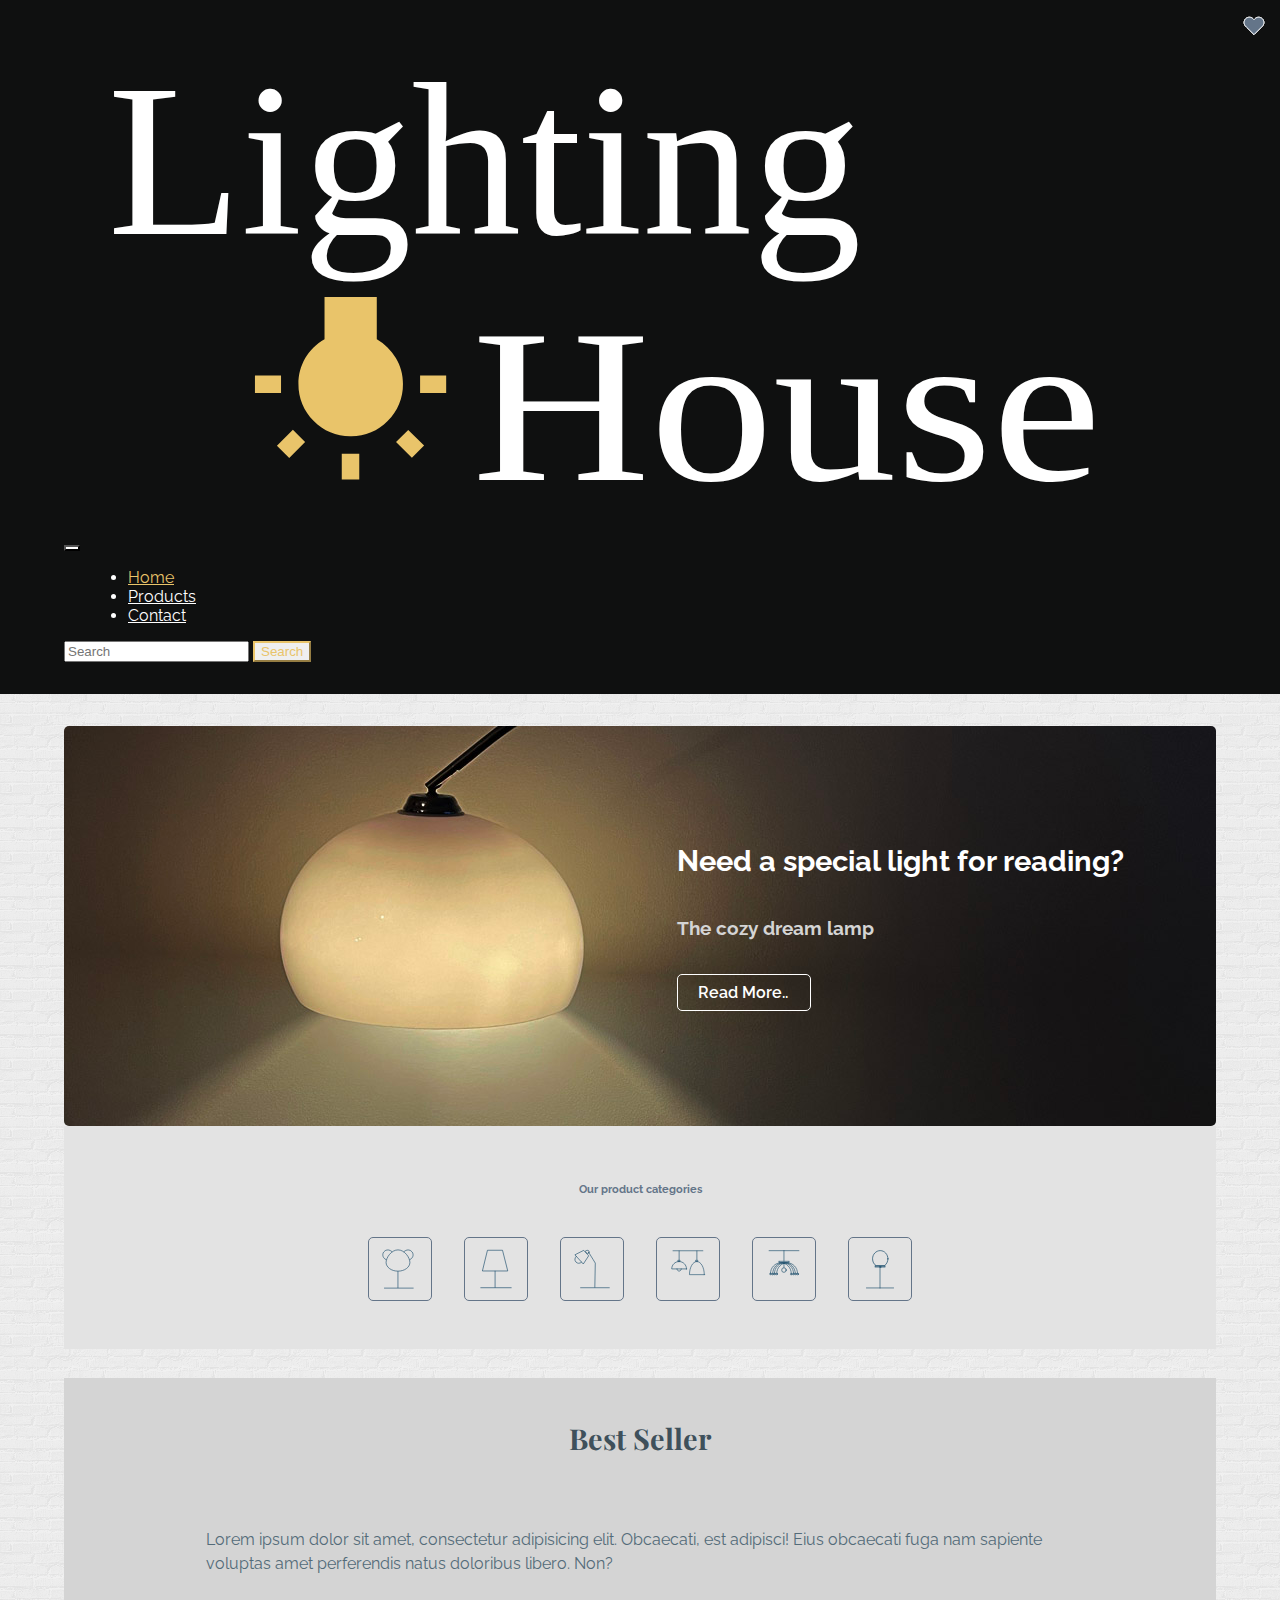
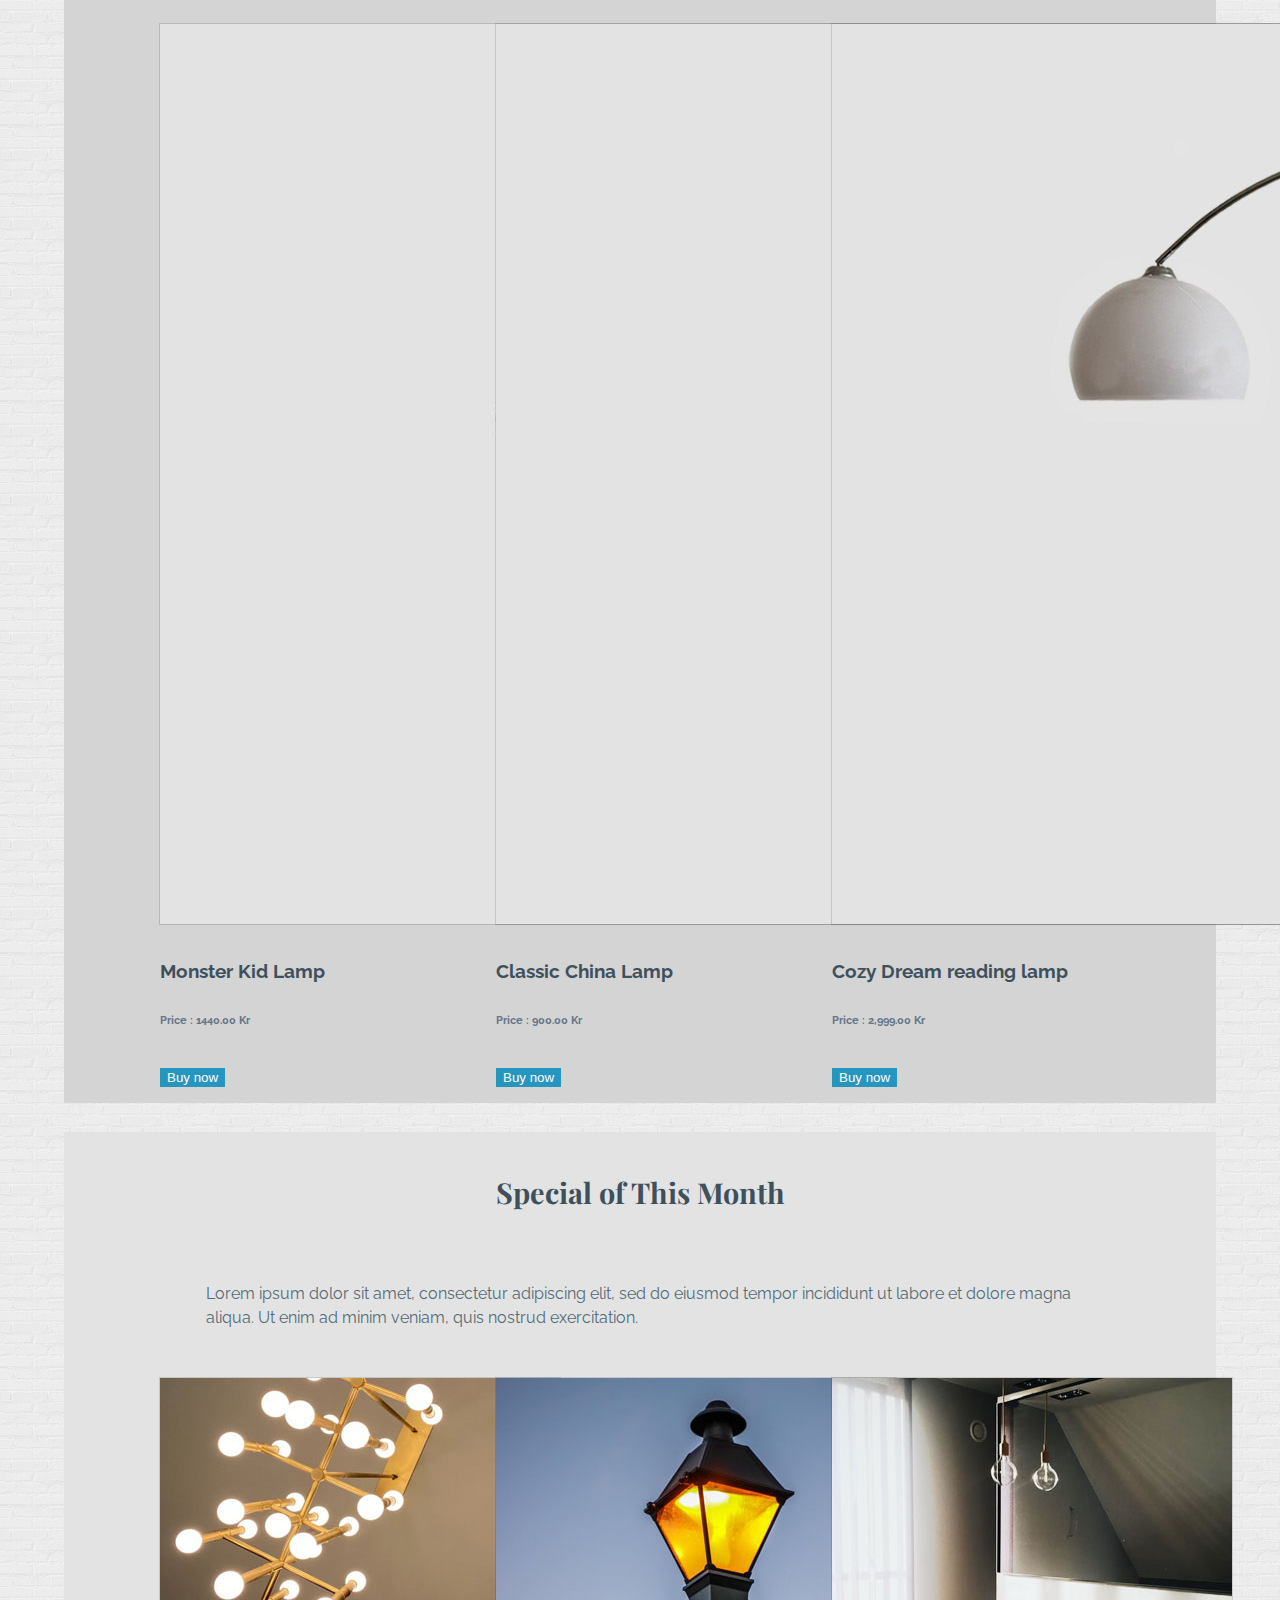
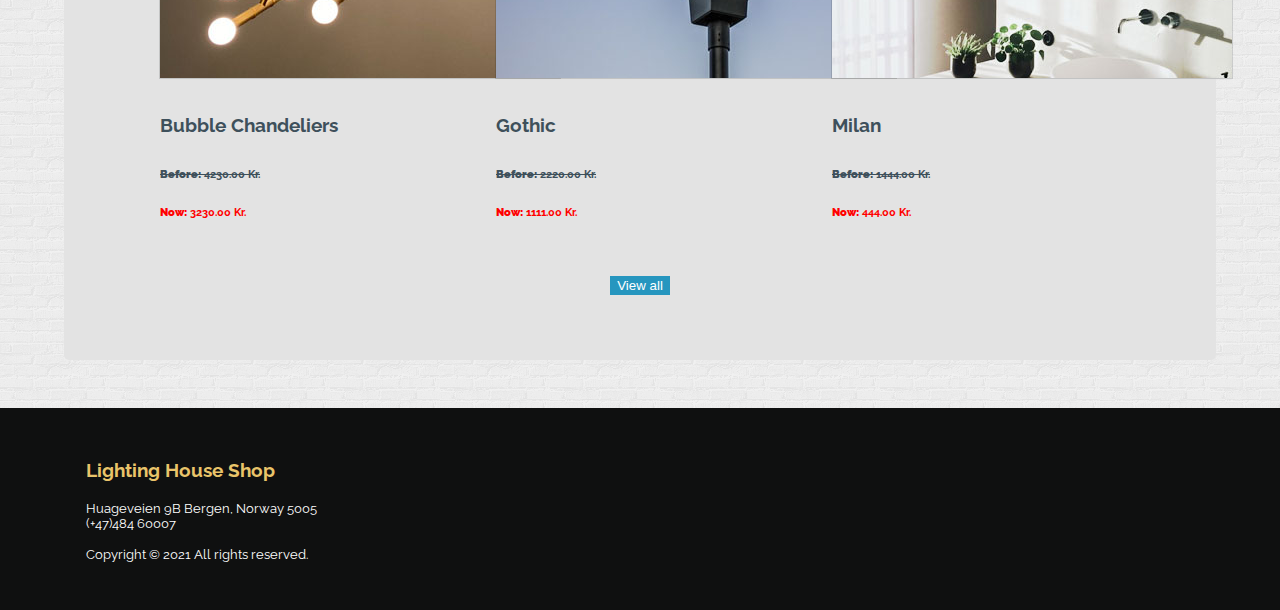
==== products.html @ d00c6be9 "update  product page" ====
<!DOCTYPE html>
<html lang="en">
	<head>
		<meta charset="UTF-8" />
		<meta http-equiv="X-UA-Compatible" content="IE=edge" />
		<meta name="description" content="Lamps lighting and chandelier" />
		<meta
			name="keywords"
			content="kids lamp, reading lamp, table lamp, bathroom light and Chandelier"
		/>
		<meta name="author" content="Nunsinee Viken" />

		<meta name="viewport" content="width=device-width, initial-scale=1.0" />
		<title>
			Our products|Table lamp, Kids lamp, Ceiling lamp, lighting and
			chandelier .
		</title>
		<link
			href="https://cdn.jsdelivr.net/npm/bootstrap@5.1.3/dist/css/bootstrap.min.css"
			rel="stylesheet"
			integrity="sha384-1BmE4kWBq78iYhFldvKuhfTAU6auU8tT94WrHftjDbrCEXSU1oBoqyl2QvZ6jIW3"
			crossorigin="anonymous"
		/>
		<link
			rel="stylesheet"
			href="https://pro.fontawesome.com/releases/v5.15.4/css/all.css"
			integrity="sha384-rqn26AG5Pj86AF4SO72RK5fyefcQ/x32DNQfChxWvbXIyXFePlEktwD18fEz+kQU"
			crossorigin="anonymous"
		/>

		<link rel="stylesheet" href="css/style.css" />
		<link rel="stylesheet" href="css/products.css" />
		<link
			rel="icon"
			type="image/svg"
			sizes="16x16"
			href="/images/icons/favicon.svg"
		/>
	</head>
	<body>
		<div class="wrapper">
			<header>
				<nav class="navbar navbar-expand-lg navbar-light bg-light">
					<div class="container-fluid">
						<a class="navbar-brand" href="#"
							><img
								src="images/logo.svg"
								alt="lighting house logo"
						/></a>
						<button
							class="navbar-toggler"
							type="button"
							data-bs-toggle="collapse"
							data-bs-target="#navbarSupportedContent"
							aria-controls="navbarSupportedContent"
						>
							<span class="navbar-toggler-icon"></span>
						</button>
						<div
							class="collapse navbar-collapse"
							id="navbarSupportedContent"
						>
							<ul class="navbar-nav me-auto mb-2 mb-lg-0">
								<li class="nav-item">
									<a
										class="nav-link active"
										aria-current="page"
										href="index.html"
										>Home</a
									>
								</li>
								<li class="nav-item">
									<a class="nav-link" href="products.html"
										>Products</a
									>
								</li>
								<li class="nav-item">
									<a class="nav-link" href="#">Contact</a>
								</li>
							</ul>

							<form class="d-flex">
								<input
									class="form-control me-2"
									type="search"
									placeholder="Search"
									aria-label="Search"
								/>
								<button
									class="btn btn-outline-success"
									type="submit"
								>
									Search
								</button>
							</form>
						</div>
					</div>
				</nav>
			</header>

			<main>
				<div class="container">
					<section class="hero">
						<div class="hero-content">
							<h1 class="hero-title">
								Need a special light for reading?
							</h1>
							<h3 class="hero-subtitle">The cozy dream lamp</h3>
							<a class="btn-see-more" href="#"> Read More.. </a>
						</div>
					</section>

					<section class="container-icons">
						<h6 class="heading-icons">Our product categories</h6>

						<div class="grid-container-icons">
							<div class="grid-icon">
								<a href="#"
									><div class="icon-category icon-kid"></div
								></a>
							</div>

							<div class="grid-icon">
								<a href="#">
									<div class="icon-category icon-table"></div
								></a>
							</div>

							<div class="grid-icon">
								<a href="#"
									><div class="icon-category icon-read"></div
								></a>
							</div>

							<div class="grid-icon">
								<div class="icon-category icon-ceiling"></div>
							</div>

							<div class="grid-icon">
								<div
									class="icon-category icon-chandelier"
								></div>
							</div>

							<div class="grid-icon">
								<div class="icon-category icon-outdoor"></div>
							</div>
						</div>
					</section>

					<section class="contain-products-page">
						<h3 class="heading">Best Seller</h3>
						<p>
							Lorem ipsum dolor sit amet, consectetur adipisicing
							elit. Obcaecati, est adipisci! Eius obcaecati fuga
							nam sapiente voluptas amet perferendis natus
							doloribus libero. Non?
						</p>
						<div class="grid">
							<div class="card">
								<img
									src="images/products_page/kids_lamp_monster_1200x900.jpg"
									class="card-img-top"
									alt="monster kids lamp"
								/>
								<div class="icon-favorite"></div>
								<div class="card-body">
									<h5 class="card-text">Monster Kid Lamp</h5>

									<h6 class="card-text">
										Price : 1440.00 Kr
									</h6>
									<button href="#" class="btn btn-info">
										Buy now
									</button>
								</div>
							</div>

							<div class="card">
								<img
									src="images/products_page/table_lamp_china_1200x900.jpg"
									class="card-img-top"
									alt="Classic China Lamp"
								/>
								<div class="icon-favorite"></div>
								<div class="card-body">
									<h5 class="card-text">
										Classic China Lamp
									</h5>
									<h6 class="card-text">Price : 900.00 Kr</h6>
									<button href="#" class="btn btn-info">
										Buy now
									</button>
								</div>
							</div>

							<div class="card">
								<img
									src="images/products_page/reading_lamp_1200x900.jpg"
									class="card-img-top"
									alt="Cozy dream reading lamp"
								/>
								<div class="icon-favorite"></div>
								<div class="card-body">
									<h5 class="card-text">
										Cozy Dream reading lamp
									</h5>
									<h6 class="card-text">
										Price : 2,999.00 Kr
									</h6>
									<button href="#" class="btn btn-info">
										Buy now
									</button>
								</div>
							</div>
						</div>
					</section>

					<section class="container-products">
						<span><div class="icon-special"></div></span>
						<h3 class="heading">Special of This Month</h3>
						<p>
							Lorem ipsum dolor sit amet, consectetur adipiscing
							elit, sed do eiusmod tempor incididunt ut labore et
							dolore magna aliqua. Ut enim ad minim veniam, quis
							nostrud exercitation.
						</p>
						<div class="grid">
							<div class="card">
								<img
									src="images/products/lamp_onsale_1_chandelier.jpg"
									class="card-img-top"
									alt="chandelier on sale"
								/>
								<div class="card-body">
									<h5 class="card-text">
										Bubble Chandeliers
									</h5>
									<h6 class="card-text before-price">
										<b>Before:</b> 4230.00 Kr.
									</h6>
									<h6 class="card-text now-price">
										<b>Now:</b> 3230.00 Kr.
									</h6>
								</div>
							</div>

							<div class="card">
								<img
									src="images/products/lamp_onsale_1_gothicc.jpg"
									class="card-img-top"
									alt="outdoor gothic lamp"
								/>
								<div class="card-body">
									<h5 class="card-text">Gothic</h5>
									<h6 class="card-text before-price">
										<b>Before:</b> 2220.00 Kr.
									</h6>
									<h6 class="card-text now-price">
										<b>Now:</b> 1111.00 Kr.
									</h6>
								</div>
							</div>

							<div class="card">
								<img
									src="images/products/bath_lamp_5.jpg"
									class="card-img-top"
									alt="bath lighting milan"
								/>
								<div class="card-body">
									<h5 class="card-text">Milan</h5>
									<h6 class="card-text before-price">
										<b>Before:</b> 1444.00 Kr.
									</h6>
									<h6 class="card-text now-price">
										<b>Now:</b> 444.00 Kr.
									</h6>
								</div>
							</div>
						</div>

						<div class="view-all-btn">
							<button class="btn btn-info">View all</button>
						</div>
					</section>
				</div>
			</main>
		</div>

		<footer class="footer">
			<div class="footer_container">
				<div class="footer_container--info">
					<h3 class="footer_container--company">
						Lighting House Shop
					</h3>
					<div>
						<div>Huageveien 9B Bergen, Norway 5005</div>
						<div>(+47)484 60007</div>
					</div>
					<div class="footer_container--copyright">
						Copyright © 2021 All rights reserved.
					</div>
				</div>

				<div class="footer_container--icon">
					<i class="fab fa-facebook-square"></i>
					<i class="fab fa-pinterest-square"></i>
					<i class="fab fa-twitter-square"></i>
					<i class="fab fa-instagram-square"></i>
				</div>
			</div>
		</footer>

		<script
			src="https://cdn.jsdelivr.net/npm/bootstrap@5.1.3/dist/js/bootstrap.bundle.min.js"
			integrity="sha384-ka7Sk0Gln4gmtz2MlQnikT1wXgYsOg+OMhuP+IlRH9sENBO0LRn5q+8nbTov4+1p"
			crossorigin="anonymous"
		></script>
	</body>
</html>
---- css/style.css ----
@import url("https://fonts.googleapis.com/css2?family=Playfair+Display:wght@400;600&family=Raleway:wght@400;500&display=swap");

* {
	box-sizing: border-box;
}

:root {
	--darkBlue-subheading: #3e505b;
	--grayBlue-text: #647589;
	--lightBlue-btn: #2696bf;
	--darkblue-btn: #144766;
	--nav-bg: #0f1010;
	--yellowActive-link: #e9c46a;
	--red-text: #ff0000;
	--product-bg: #e3e3e3;
}

html,
body {
	height: 100%;
}

body {
	font-family: "Raleway", sans-serif;
	display: flex;
	flex-direction: column;
	background-image: url(../images/bg_img/brick-wall.png);
	margin: 0;
}

h1 {
	font-family: "Playfair Display", serif;
	font-size: 1.5rem;
	color: var(--green-btn);
}

h2 {
	color: var(--nav-bg);
}

h3 {
	font-size: 1.2rem;
}

h4,
h5 {
	color: var(--darkBlue-subheading);
	font-size: 1.2rem;
}

h6 {
	color: var(--grayBlue-text);
}

p {
	color: #536b79;
	margin: 0 auto;
	width: 90%;
	max-width: 900px;
	padding: 1rem;
	line-height: 1.5;
	padding-bottom: 2rem;
}

.heading,
.heading-categories {
	font-family: "Playfair Display", serif;
	font-size: 1.8rem;
	line-height: 2;
	text-align: center;
	padding: 2rem 0 1rem 0;
}

.heading {
	color: var(--darkBlue-subheading);
}

.heading-categories {
	color: var(--nav-bg);
}

.wrapper {
	flex: 1 0 auto;
}

.container,
.container-fluid,
.footer_container {
	width: 90%;
	max-width: 1200px;
	margin: 0 auto;
}

.container {
	padding-top: 2em;
	padding-bottom: 3em;
}

.grid {
	display: flex;
	flex-wrap: wrap;
	flex-shrink: 0;
	align-items: center;
	justify-content: center;
	align-items: center;
}

.grid-item {
	width: 11rem;
	position: relative;
	display: flex;
	flex-direction: column;
	min-width: 0;
	word-wrap: break-word;
	border-radius: 0.25rem;
	margin: 0.25rem;
}

.grid-item img {
	box-shadow: rgba(0, 0, 0, 0.4) 0px 2px 4px,
		rgba(0, 0, 0, 0.3) 0px 7px 13px -3px,
		rgba(0, 0, 0, 0.2) 0px -3px 0px inset;
}

.categories {
	color: white;
	background-color: rgba(91, 97, 100, 0.9);
	background-image: url(../images/bg_img/brick-wall.png);
	margin-top: 1rem;
	padding-bottom: 3rem;
	border-top-right-radius: 5px;
	border-top-left-radius: 5px;
}

.container-products {
	background-color: var(--product-bg);
	border-bottom-right-radius: 5px;
	border-bottom-left-radius: 5px;
}

.container-popular {
	background-color: #d4d4d4;
}

.bold-text {
	font-weight: 600;
	font-size: 0.9rem;
}

.before-price {
	color: var(--darkBlue-subheading);
	text-decoration: line-through;
}

.now-price {
	color: var(--red-text);
}

.view-all-btn {
	text-align: center;
	height: 100px;
	padding-bottom: 3rem;
}

.footer {
	padding: 2rem 1.5rem;
	flex-shrink: 0;
	font-size: 0.8em;
	color: white;
	background-color: var(--nav-bg);
}

.footer_container {
	display: grid;
	grid-template-columns: 2fr 1fr;
}

.footer_container--icon {
	display: flex;
	justify-content: space-between;
	width: 80%;
}

.footer_container--copyright {
	margin: 1rem 0;
}

.footer_container--company {
	color: var(--yellowActive-link);
}

i.fab,
i.fas {
	font-size: 2rem;
}

/* Custom bootstrap */

a.card-text {
	color: var(--nav-bg);
	text-decoration: none;
}

a.card-text:hover {
	color: #ffffff;
}

.bg-light {
	background: var(--nav-bg) !important;
	color: #ffffff;
}

.navbar {
	padding-top: 2rem;
	padding-bottom: 2rem;
}

.navbar-nav {
	margin-left: 1.5rem;
}

.navbar-light .navbar-toggler {
	color: #ffffff;
}

.navbar-light .navbar-nav .nav-link,
.nav-link .navbar-light .navbar-nav .show > .nav-link {
	color: #ffffff;
}

.navbar-light .navbar-nav .nav-link.active {
	color: var(--yellowActive-link);
}

.navbar-light .navbar-nav .nav-link:hover {
	color: #e9c46a;
}

.navbar-toggler {
	background-color: #fff;
	border: 1 px solid #fff;
}

.navbar-brand {
	padding-top: 0.3125 rem;
	padding-bottom: 0.3125 rem;
	margin-right: 1 rem;
	font-size: 1.25rem;
	text-decoration: none;
	white-space: nowrap;
	width: 120px;
}

.btn-outline-success {
	color: var(--yellowActive-link);
	border-color: var(--yellowActive-link);
}

.btn-outline-success:hover {
	background-color: var(--yellowActive-link);
	border-color: var(--yellowActive-link);
	color: black;
}

.btn-link {
	color: var(--lightBlue-btn);
	font-weight: 400;
	text-decoration: none;
	padding-left: 0;
}

.btn-link:hover {
	color: var(--darkblue-btn);
}

.btn-info {
	background: var(--lightBlue-btn);
	color: #ffffff;
	font-weight: 400;
	border: 1px solid var(--lightBlue-btn);
	margin-top: 1rem;
}

.btn-info:hover {
	background: var(--darkblue-btn);
	color: #ffffff;
	border: 1px solid var(--lightBlue-btn);
}

.card {
	width: 18rem;
	background-color: transparent;
	border: none;
	margin: 1rem 1.5rem;
}

.card img {
	box-shadow: rgba(0, 0, 0, 0.02) 0px 1px 3px 0px,
		rgba(27, 31, 35, 0.15) 0px 0px 0px 1px;
}

.carousel-inner {
	border: 3px solid #ffffff;
	border-radius: 5px;
}

.carousel-indicators {
	margin-bottom: 2rem;
}

.carousel-indicators [data-bs-target] {
	width: 30px;
	height: 30px;
	margin-right: 0.5em;
	margin-left: 0.5em;
	border: 1px solid #fff;
	border-radius: 50%;
	box-shadow: rgba(0, 0, 0, 0.19) 0px 10px 20px,
		rgba(0, 0, 0, 0.23) 0px 6px 6px;
}

@media (max-width: 576px) {
	body {
		background-color: var(--nav-bg);
		background-image: none;
	}

	.container {
		padding-top: 1rem;
		padding-bottom: 1rem;
	}

	.grid-item {
		width: 13rem;
	}

	.heading,
	.heading-categories {
		font-size: 1.2rem;
		line-height: 1.5;
		font-weight: 600;
		padding-bottom: 1rem;
	}

	.d-block {
		height: 160px;
	}

	.carousel-indicators [data-bs-target] {
		width: 15px;
		height: 15px;
	}

	.footer_container {
		grid-template-columns: 1fr;
	}

	.footer_container > div {
		padding: 1rem 0;
	}

	.footer_container--icon {
		width: 60%;
		flex-shrink: 0;
		align-items: center;
	}

	i.fab {
		font-size: 1.8rem;
	}

	.bold-text {
		font-size: 1rem;
	}
}

@media (min-width: 992px) {
	.card {
		width: 18rem;
	}
}
---- css/products.css ----
.hero {
	position: relative;
	width: 100%;
	height: 400px;
	display: flex;
	justify-content: center;
	align-items: center;
}

.hero::before {
	content: "";
	position: absolute;
	top: 0;
	left: 0;
	width: 100%;
	height: 100%;
	background: url(../images/products_page/intro_product_1200x400.jpg);
	background-repeat: no-repeat;
	background-size: cover;
	background-position: center center;
	border-radius: 5px;
	filter: contrast(175%);
	filter: hue-rotate(360deg);
}

.hero-content {
	position: absolute;
	right: 8%;
	max-width: 70%;
	display: flex;
	flex-direction: column;
	justify-content: center;
}

.hero-title {
	font-size: 1.8rem;
	color: #ffffff;
	font-family: "Raleway", sans-serif;
}

.hero-subtitle {
	color: #d4d4d4;
	font-size: 1.2rem;
}

.contain-products-page {
	background-color: #d4d4d4;
}

.btn-see-more {
	max-width: 30%;
	color: #ffffff;
	font-weight: 600;
	font-size: 1rem;
	text-decoration: none;
	border: 1px solid #ffffff;
	border-radius: 5px;
	background-color: transparent;
	padding: 0.5em 1.25em;
	margin: 1rem 0;
}

.btn-see-more:hover {
	color: var(--lightBlue-btn);
}

/* /////// */

.heading-icons {
	display: flex;
	justify-content: center;
}

.container-icons {
	background-color: #e3e3e3;
	padding-top: 2rem;
	padding-bottom: 2rem;
}

.grid-container-icons {
	display: flex;
	flex-wrap: wrap;
	flex-shrink: 0;
	align-items: center;
	justify-content: center;
	align-items: center;
}

.grid-icon {
	max-width: 80px;
	position: relative;
	display: flex;
	flex-direction: column;
	min-width: 0;
	word-wrap: break-word;
	margin: 1rem;
}

.icon-category {
	width: 64px;
	height: 64px;
	background-size: contain;
	border: 1px solid var(--grayBlue-text);
	border-radius: 5px;
}

.icon-category:hover {
	background-color: #ffffff;
}

.icon-kid {
	background: url(/images/icons/kidslamp_category_icon.svg) no-repeat;
}

.icon-table {
	background: url(/images/icons/tablelamp_category_icon.svg) no-repeat;
}

.icon-read {
	background: url(/images/icons/readlamp_category_icon.svg) no-repeat;
}

.icon-outdoor {
	background: url(/images/icons/outdoor_category_icon.svg) no-repeat;
}

.icon-chandelier {
	background: url(/images/icons/chandelier_category_icon.svg) no-repeat;
}

.icon-ceiling {
	background: url(/images/icons/ceilinglamp_category_icon.svg) no-repeat;
}

.icon-favorite {
	width: 32px;
	height: 32px;
	background: url(/images/icons/heart_border_icon.svg) no-repeat;
	background-size: contain;
}

.icon-favorite:hover {
	width: 32px;
	height: 32px;
	background: url(/images/icons/heart_icon_active.svg) no-repeat;
	background-size: contain;
}

.card .icon-favorite {
	position: absolute;
	top: 10px;
	right: 10px;
}

@media (max-width: 576px) {
	.btn-see-more {
		max-width: 60%;
	}

	.hero::before {
		background-position: center left;
	}

	.hero-content {
		position: absolute;
		left: 8%;
	}

	.hero-title {
		font-size: 1.2rem;
	}

	.hero-subtitle {
		font-size: 0.9rem;
	}
}
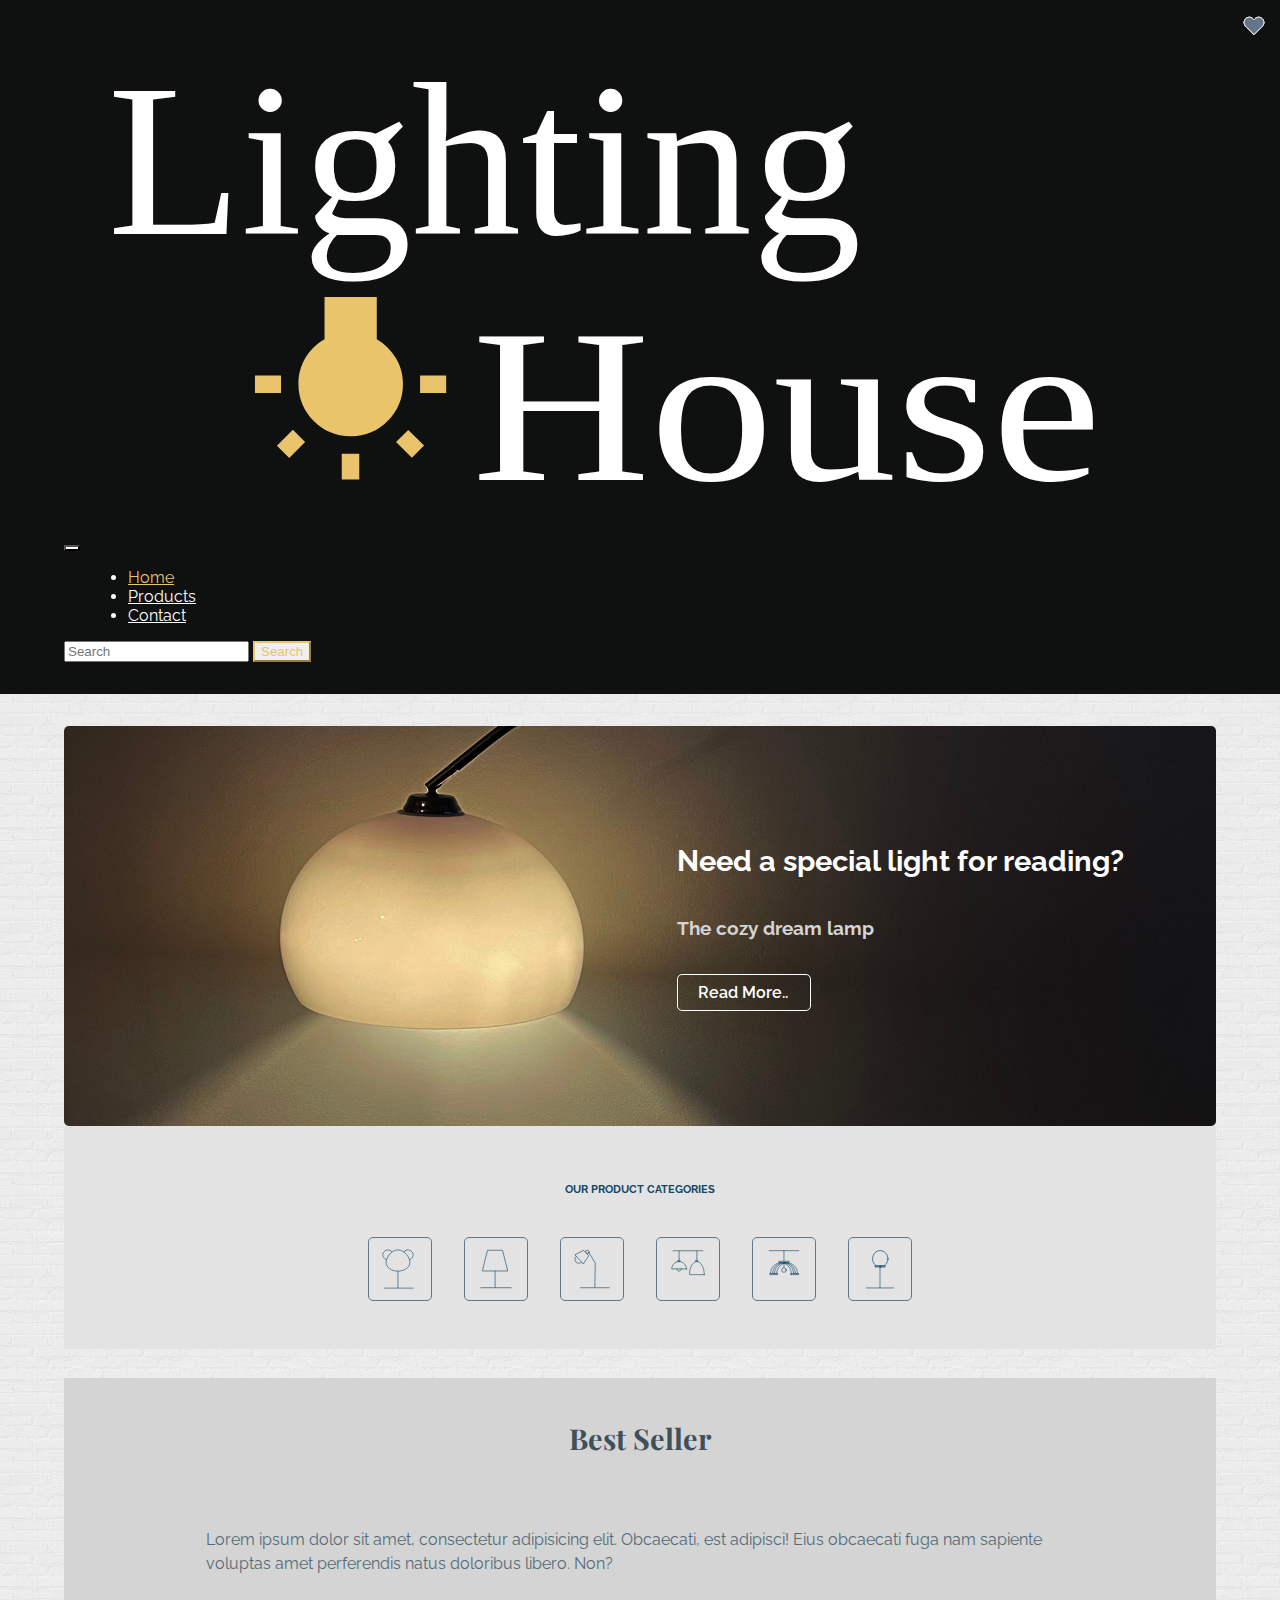
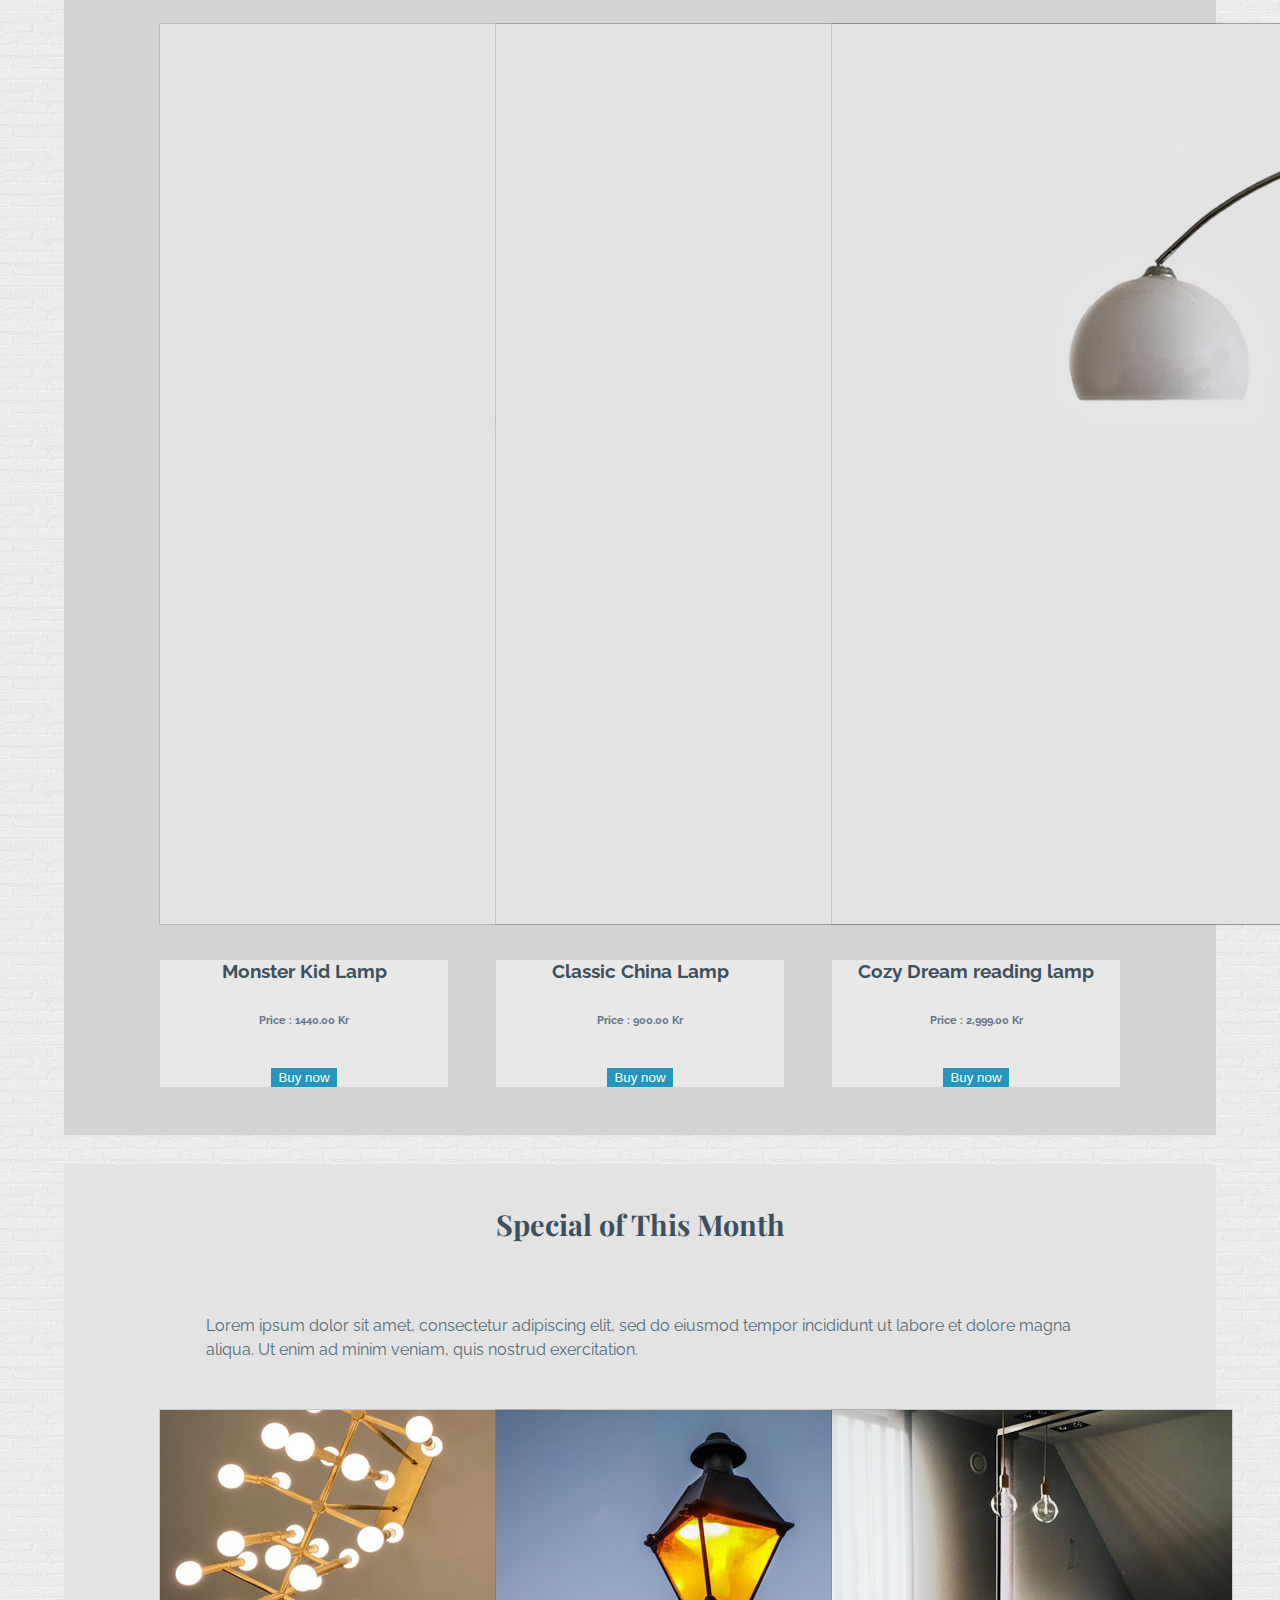
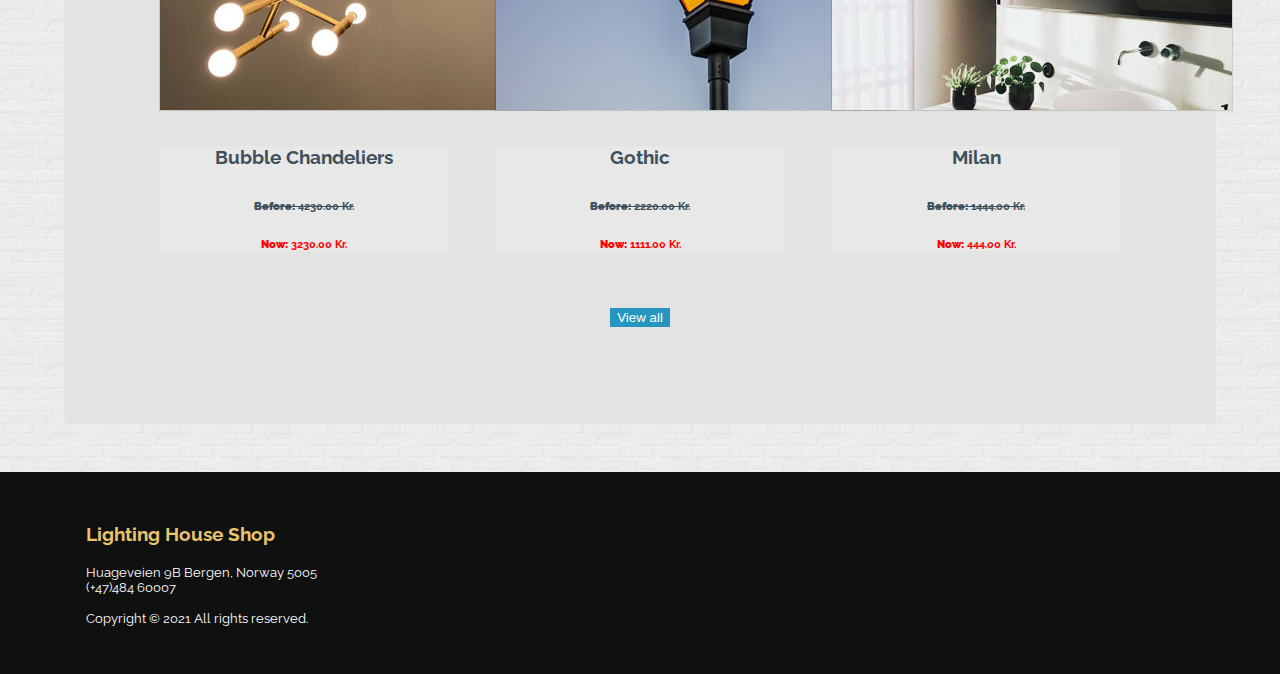
==== commit 3c7f6b4c: "update css card" ====
--- a/products.html
+++ b/products.html
@@ -133,17 +133,27 @@
 							</div>
 
 							<div class="grid-icon">
-								<div class="icon-category icon-ceiling"></div>
-							</div>
-
-							<div class="grid-icon">
-								<div
-									class="icon-category icon-chandelier"
-								></div>
-							</div>
-
-							<div class="grid-icon">
-								<div class="icon-category icon-outdoor"></div>
+								<a href="#"
+									><div
+										class="icon-category icon-ceiling"
+									></div
+								></a>
+							</div>
+
+							<div class="grid-icon">
+								<a href="#">
+									<div
+										class="icon-category icon-chandelier"
+									></div
+								></a>
+							</div>
+
+							<div class="grid-icon">
+								<a href="#"
+									><div
+										class="icon-category icon-outdoor"
+									></div
+								></a>
 							</div>
 						</div>
 					</section>
--- a/css/style.css
+++ b/css/style.css
@@ -136,6 +136,7 @@
 	background-color: var(--product-bg);
 	border-bottom-right-radius: 5px;
 	border-bottom-left-radius: 5px;
+	padding-bottom: 2rem;
 }
 
 .container-popular {
@@ -202,7 +203,7 @@
 }
 
 a.card-text:hover {
-	color: #ffffff;
+	color: var(--lightBlue-btn);
 }
 
 .bg-light {
@@ -290,8 +291,13 @@
 .card {
 	width: 18rem;
 	background-color: transparent;
-	border: none;
+	/* border: none; */
 	margin: 1rem 1.5rem;
+}
+
+.card-body {
+	text-align: center;
+	background-color: #e8e8e8;
 }
 
 .card img {
--- a/css/products.css
+++ b/css/products.css
@@ -45,6 +45,7 @@
 
 .contain-products-page {
 	background-color: #d4d4d4;
+	padding-bottom: 2rem;
 }
 
 .btn-see-more {
@@ -69,6 +70,8 @@
 .heading-icons {
 	display: flex;
 	justify-content: center;
+	color: var(--darkblue-btn);
+	text-transform: uppercase;
 }
 
 .container-icons {
@@ -99,9 +102,9 @@
 .icon-category {
 	width: 64px;
 	height: 64px;
-	background-size: contain;
 	border: 1px solid var(--grayBlue-text);
 	border-radius: 5px;
+	background-size: contain;
 }
 
 .icon-category:hover {
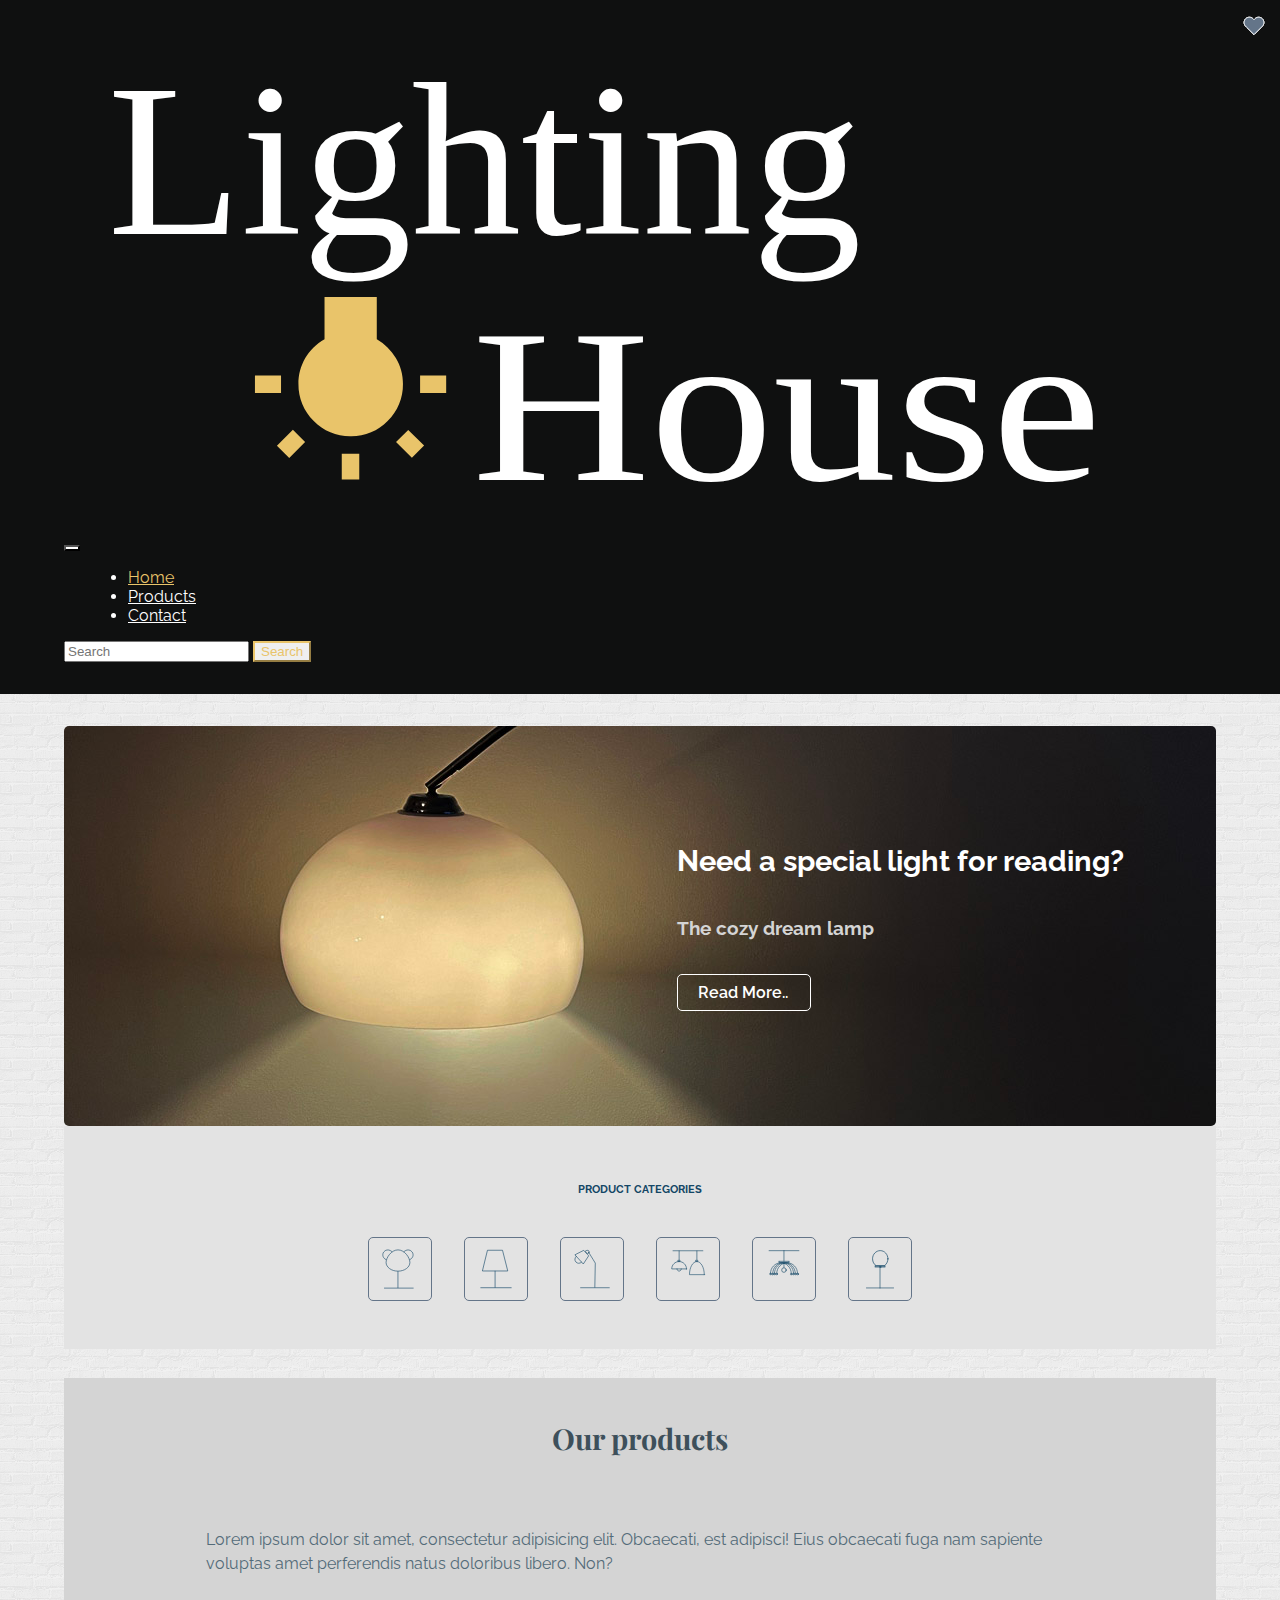
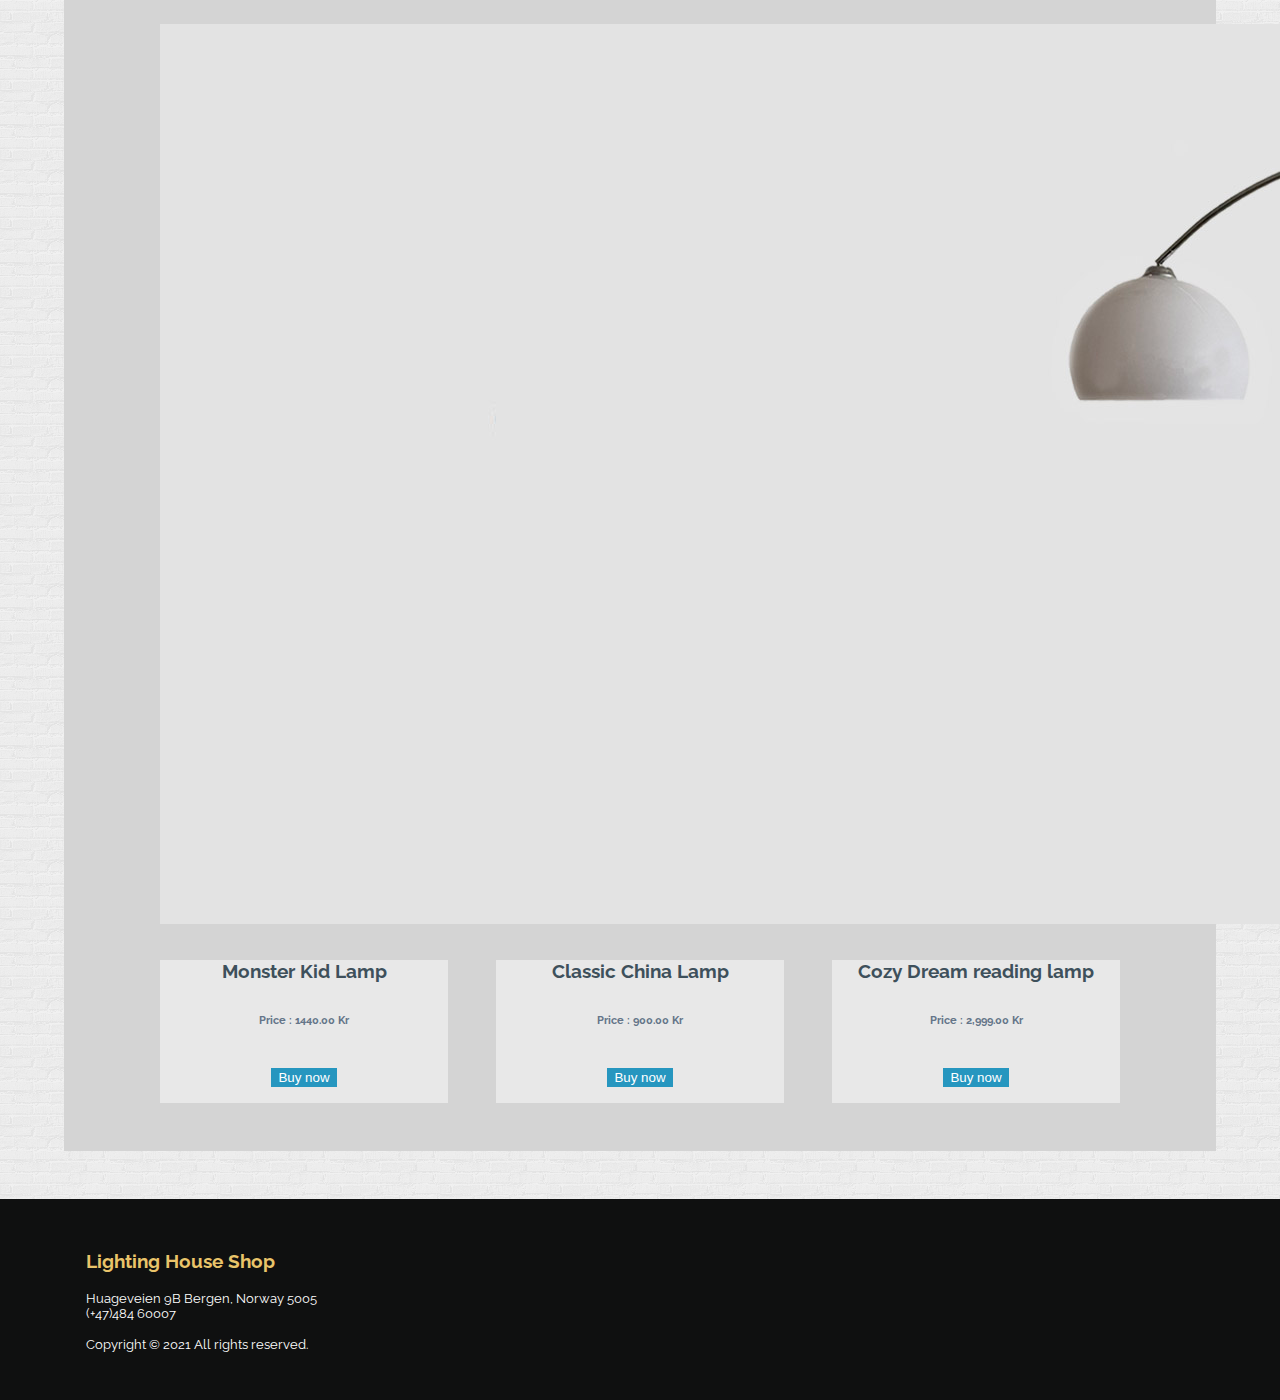
==== commit 6721fe99: "update product page" ====
--- a/products.html
+++ b/products.html
@@ -111,7 +111,7 @@
 					</section>
 
 					<section class="container-icons">
-						<h6 class="heading-icons">Our product categories</h6>
+						<h6 class="heading-icons">Product categories</h6>
 
 						<div class="grid-container-icons">
 							<div class="grid-icon">
@@ -159,7 +159,7 @@
 					</section>
 
 					<section class="contain-products-page">
-						<h3 class="heading">Best Seller</h3>
+						<h3 class="heading">Our products</h3>
 						<p>
 							Lorem ipsum dolor sit amet, consectetur adipisicing
 							elit. Obcaecati, est adipisci! Eius obcaecati fuga
@@ -223,75 +223,6 @@
 									</button>
 								</div>
 							</div>
-						</div>
-					</section>
-
-					<section class="container-products">
-						<span><div class="icon-special"></div></span>
-						<h3 class="heading">Special of This Month</h3>
-						<p>
-							Lorem ipsum dolor sit amet, consectetur adipiscing
-							elit, sed do eiusmod tempor incididunt ut labore et
-							dolore magna aliqua. Ut enim ad minim veniam, quis
-							nostrud exercitation.
-						</p>
-						<div class="grid">
-							<div class="card">
-								<img
-									src="images/products/lamp_onsale_1_chandelier.jpg"
-									class="card-img-top"
-									alt="chandelier on sale"
-								/>
-								<div class="card-body">
-									<h5 class="card-text">
-										Bubble Chandeliers
-									</h5>
-									<h6 class="card-text before-price">
-										<b>Before:</b> 4230.00 Kr.
-									</h6>
-									<h6 class="card-text now-price">
-										<b>Now:</b> 3230.00 Kr.
-									</h6>
-								</div>
-							</div>
-
-							<div class="card">
-								<img
-									src="images/products/lamp_onsale_1_gothicc.jpg"
-									class="card-img-top"
-									alt="outdoor gothic lamp"
-								/>
-								<div class="card-body">
-									<h5 class="card-text">Gothic</h5>
-									<h6 class="card-text before-price">
-										<b>Before:</b> 2220.00 Kr.
-									</h6>
-									<h6 class="card-text now-price">
-										<b>Now:</b> 1111.00 Kr.
-									</h6>
-								</div>
-							</div>
-
-							<div class="card">
-								<img
-									src="images/products/bath_lamp_5.jpg"
-									class="card-img-top"
-									alt="bath lighting milan"
-								/>
-								<div class="card-body">
-									<h5 class="card-text">Milan</h5>
-									<h6 class="card-text before-price">
-										<b>Before:</b> 1444.00 Kr.
-									</h6>
-									<h6 class="card-text now-price">
-										<b>Now:</b> 444.00 Kr.
-									</h6>
-								</div>
-							</div>
-						</div>
-
-						<div class="view-all-btn">
-							<button class="btn btn-info">View all</button>
 						</div>
 					</section>
 				</div>
--- a/css/style.css
+++ b/css/style.css
@@ -279,7 +279,7 @@
 	color: #ffffff;
 	font-weight: 400;
 	border: 1px solid var(--lightBlue-btn);
-	margin-top: 1rem;
+	margin: 1rem 0;
 }
 
 .btn-info:hover {
@@ -298,11 +298,6 @@
 .card-body {
 	text-align: center;
 	background-color: #e8e8e8;
-}
-
-.card img {
-	box-shadow: rgba(0, 0, 0, 0.02) 0px 1px 3px 0px,
-		rgba(27, 31, 35, 0.15) 0px 0px 0px 1px;
 }
 
 .carousel-inner {
--- a/css/products.css
+++ b/css/products.css
@@ -176,4 +176,8 @@
 	.hero-subtitle {
 		font-size: 0.9rem;
 	}
+
+	.card {
+		border: none;
+	}
 }
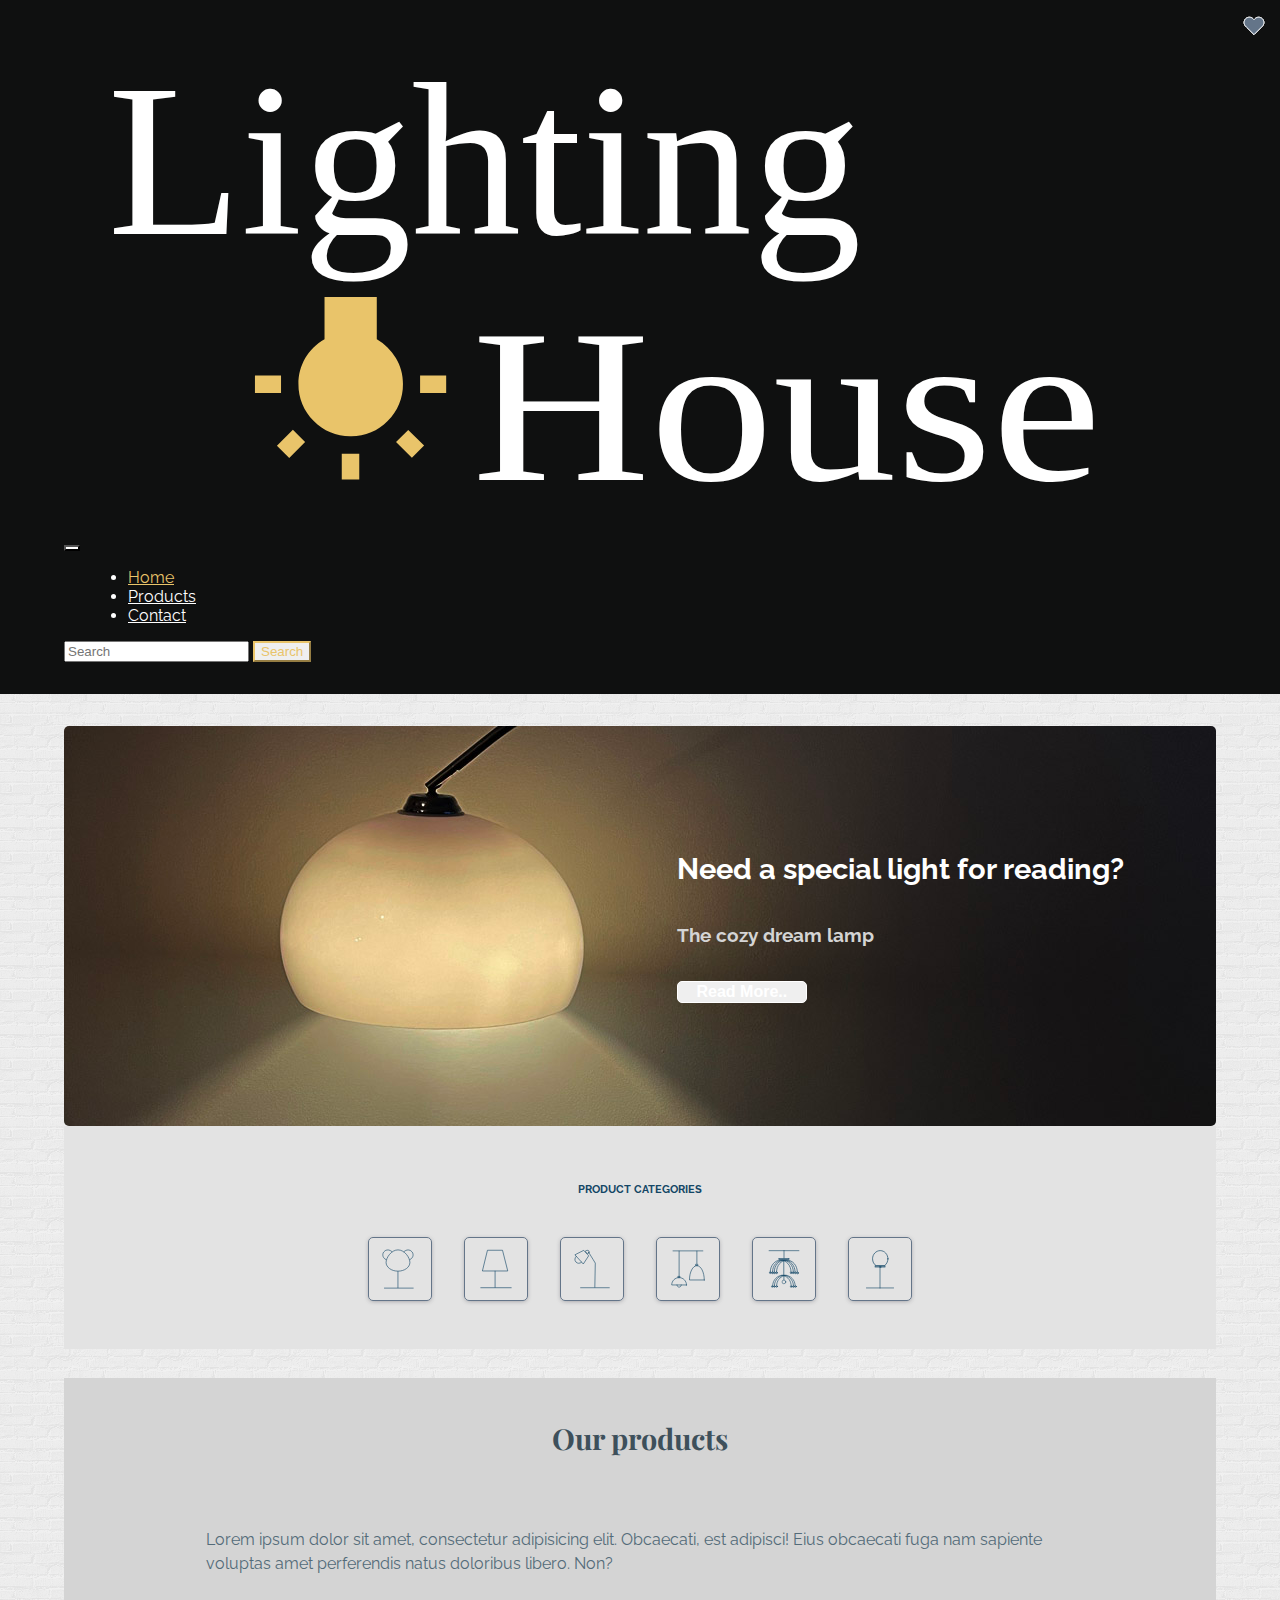
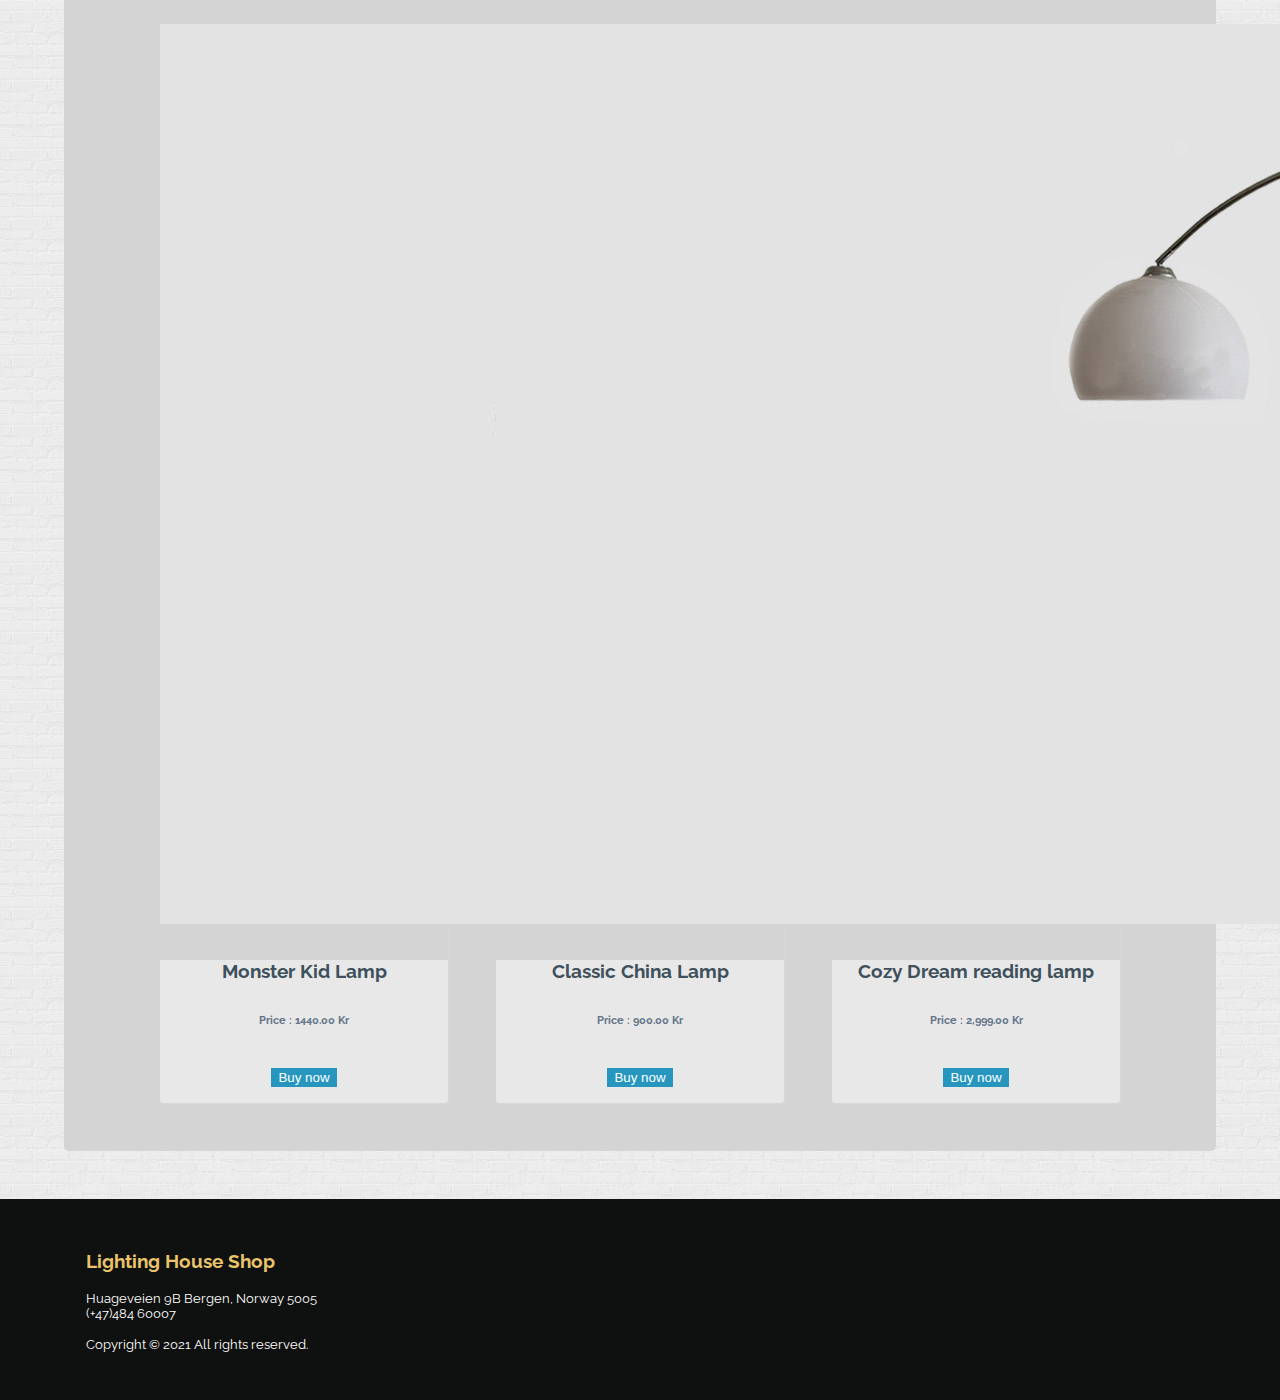
==== commit cbefe60b: "update css" ====
--- a/products.html
+++ b/products.html
@@ -106,7 +106,9 @@
 								Need a special light for reading?
 							</h1>
 							<h3 class="hero-subtitle">The cozy dream lamp</h3>
-							<a class="btn-see-more" href="#"> Read More.. </a>
+							<button class="btn btn-see-more" href="#">
+								Read More..
+							</button>
 						</div>
 					</section>
 
--- a/css/style.css
+++ b/css/style.css
@@ -106,20 +106,15 @@
 }
 
 .grid-item {
-	width: 11rem;
+	width: 10rem;
 	position: relative;
 	display: flex;
 	flex-direction: column;
 	min-width: 0;
 	word-wrap: break-word;
 	border-radius: 0.25rem;
-	margin: 0.25rem;
-}
-
-.grid-item img {
-	box-shadow: rgba(0, 0, 0, 0.4) 0px 2px 4px,
-		rgba(0, 0, 0, 0.3) 0px 7px 13px -3px,
-		rgba(0, 0, 0, 0.2) 0px -3px 0px inset;
+	margin: 0.5rem;
+	box-shadow: 1px 1px 2px 1px rgba(126, 124, 124, 0.8);
 }
 
 .categories {
@@ -291,13 +286,15 @@
 .card {
 	width: 18rem;
 	background-color: transparent;
-	/* border: none; */
 	margin: 1rem 1.5rem;
+	box-shadow: 1px 1px 0px 0px rgba(255, 255, 255, 0.1);
 }
 
 .card-body {
 	text-align: center;
 	background-color: #e8e8e8;
+	border-bottom-left-radius: 0.25rem;
+	border-bottom-right-radius: 0.25rem;
 }
 
 .carousel-inner {
--- a/css/products.css
+++ b/css/products.css
@@ -14,7 +14,7 @@
 	left: 0;
 	width: 100%;
 	height: 100%;
-	background: url(../images/products_page/intro_product_1200x400.jpg);
+	background: url(../images/products_page/intro_product_1200x400_lg.jpg);
 	background-repeat: no-repeat;
 	background-size: cover;
 	background-position: center center;
@@ -46,26 +46,27 @@
 .contain-products-page {
 	background-color: #d4d4d4;
 	padding-bottom: 2rem;
+	border-bottom-right-radius: 5px;
+	border-bottom-left-radius: 5px;
 }
 
 .btn-see-more {
-	max-width: 30%;
 	color: #ffffff;
+	max-width: 130px;
 	font-weight: 600;
 	font-size: 1rem;
 	text-decoration: none;
 	border: 1px solid #ffffff;
 	border-radius: 5px;
-	background-color: transparent;
-	padding: 0.5em 1.25em;
 	margin: 1rem 0;
+	text-align: center;
+	cursor: pointer;
 }
 
 .btn-see-more:hover {
-	color: var(--lightBlue-btn);
+	background: #ffffff;
+	color: #000000;
 }
-
-/* /////// */
 
 .heading-icons {
 	display: flex;
@@ -105,6 +106,8 @@
 	border: 1px solid var(--grayBlue-text);
 	border-radius: 5px;
 	background-size: contain;
+	box-shadow: rgba(40, 40, 58, 0.25) 0px 1px 5px -1px,
+		rgba(49, 48, 48, 0.5) 0px 1px 5px -3px;
 }
 
 .icon-category:hover {
@@ -138,7 +141,7 @@
 .icon-favorite {
 	width: 32px;
 	height: 32px;
-	background: url(/images/icons/heart_border_icon.svg) no-repeat;
+	background: url(/images/icons/heart_icon.svg) no-repeat;
 	background-size: contain;
 }
 
@@ -156,28 +159,40 @@
 }
 
 @media (max-width: 576px) {
-	.btn-see-more {
-		max-width: 60%;
+	.hero::before {
+		background: url(../images/products_page/intro_product_800x400_m.jpg);
+		background-position: left center;
+		filter: contrast(10%);
+		filter: grayscale(50%);
+		filter: saturate(70%);
 	}
 
-	.hero::before {
-		background-position: center left;
+	.btn-see-more {
+		color: #000000;
+		border-color: #000000;
 	}
 
 	.hero-content {
 		position: absolute;
 		left: 8%;
+		color: #000000;
 	}
 
 	.hero-title {
 		font-size: 1.2rem;
+		color: #000000;
 	}
 
 	.hero-subtitle {
 		font-size: 0.9rem;
+		color: #000000;
 	}
 
 	.card {
 		border: none;
 	}
+
+	.icon-category {
+		background-color: white;
+	}
 }
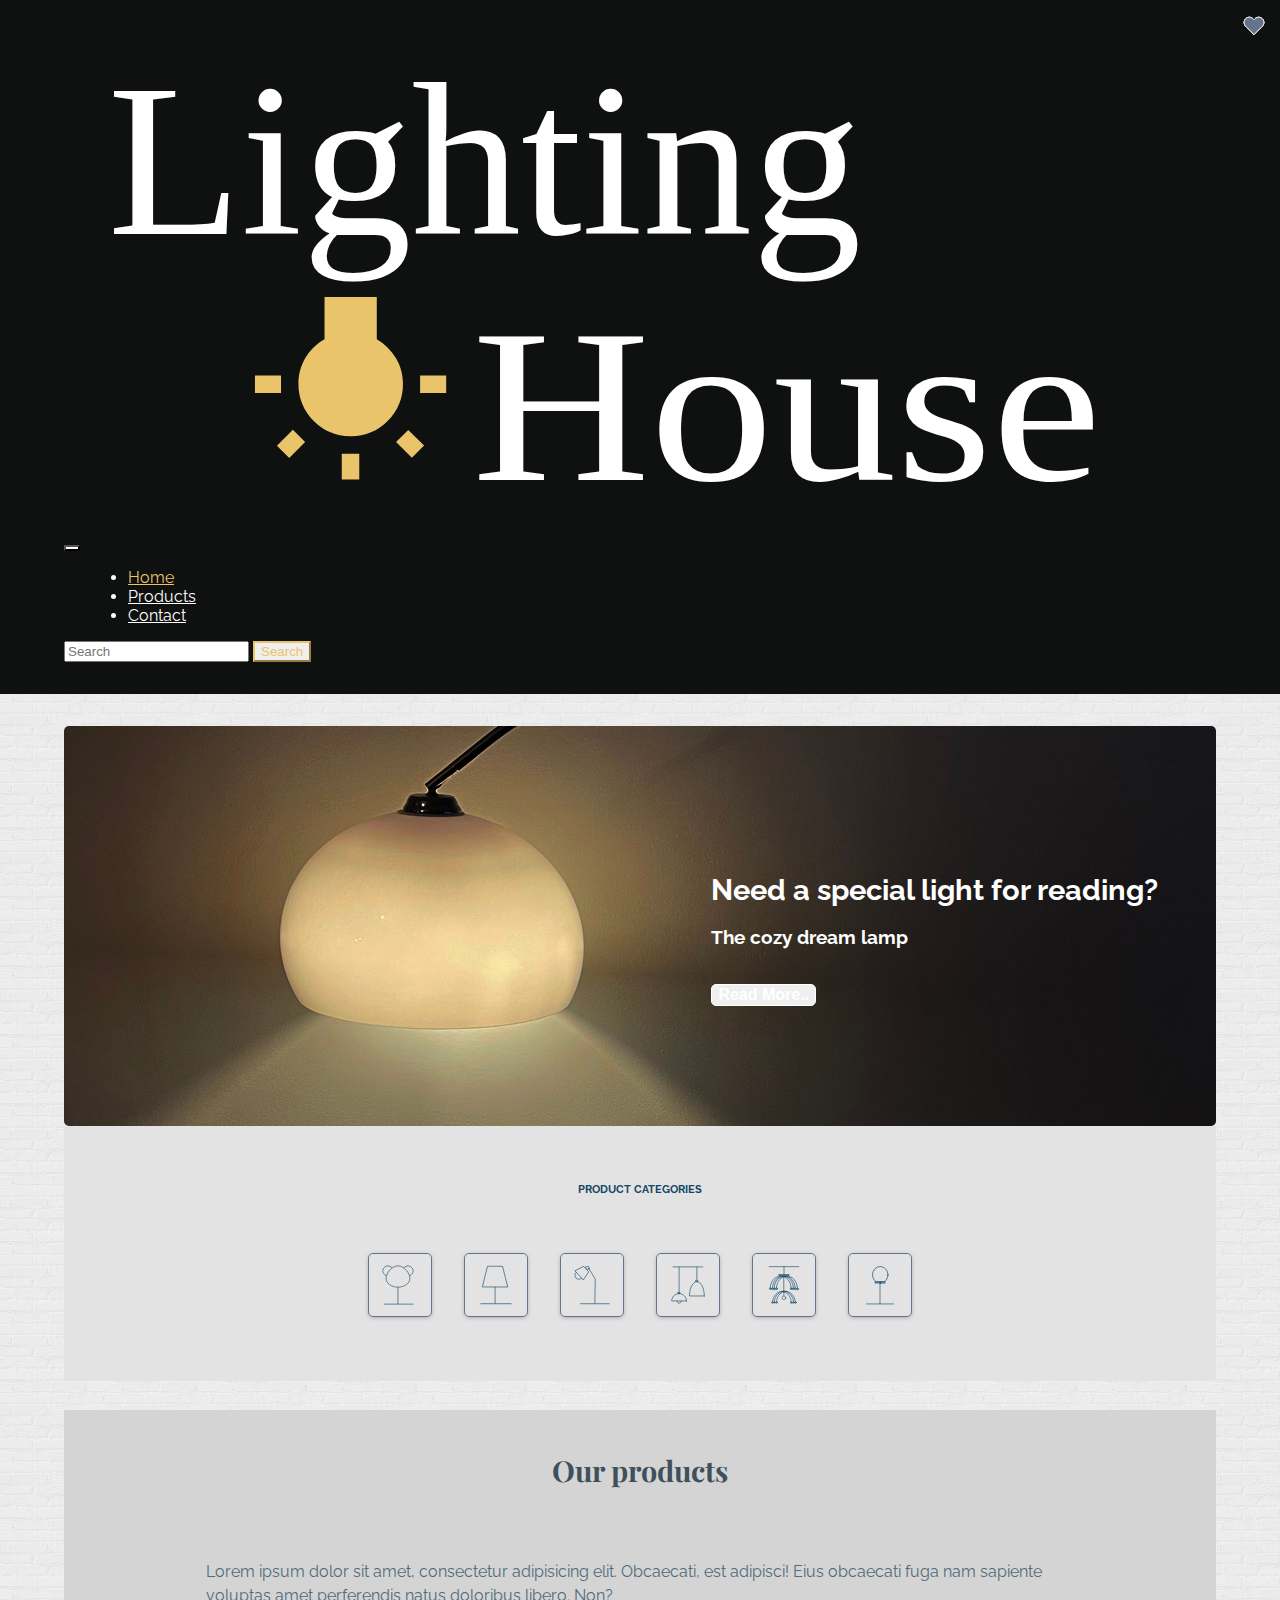
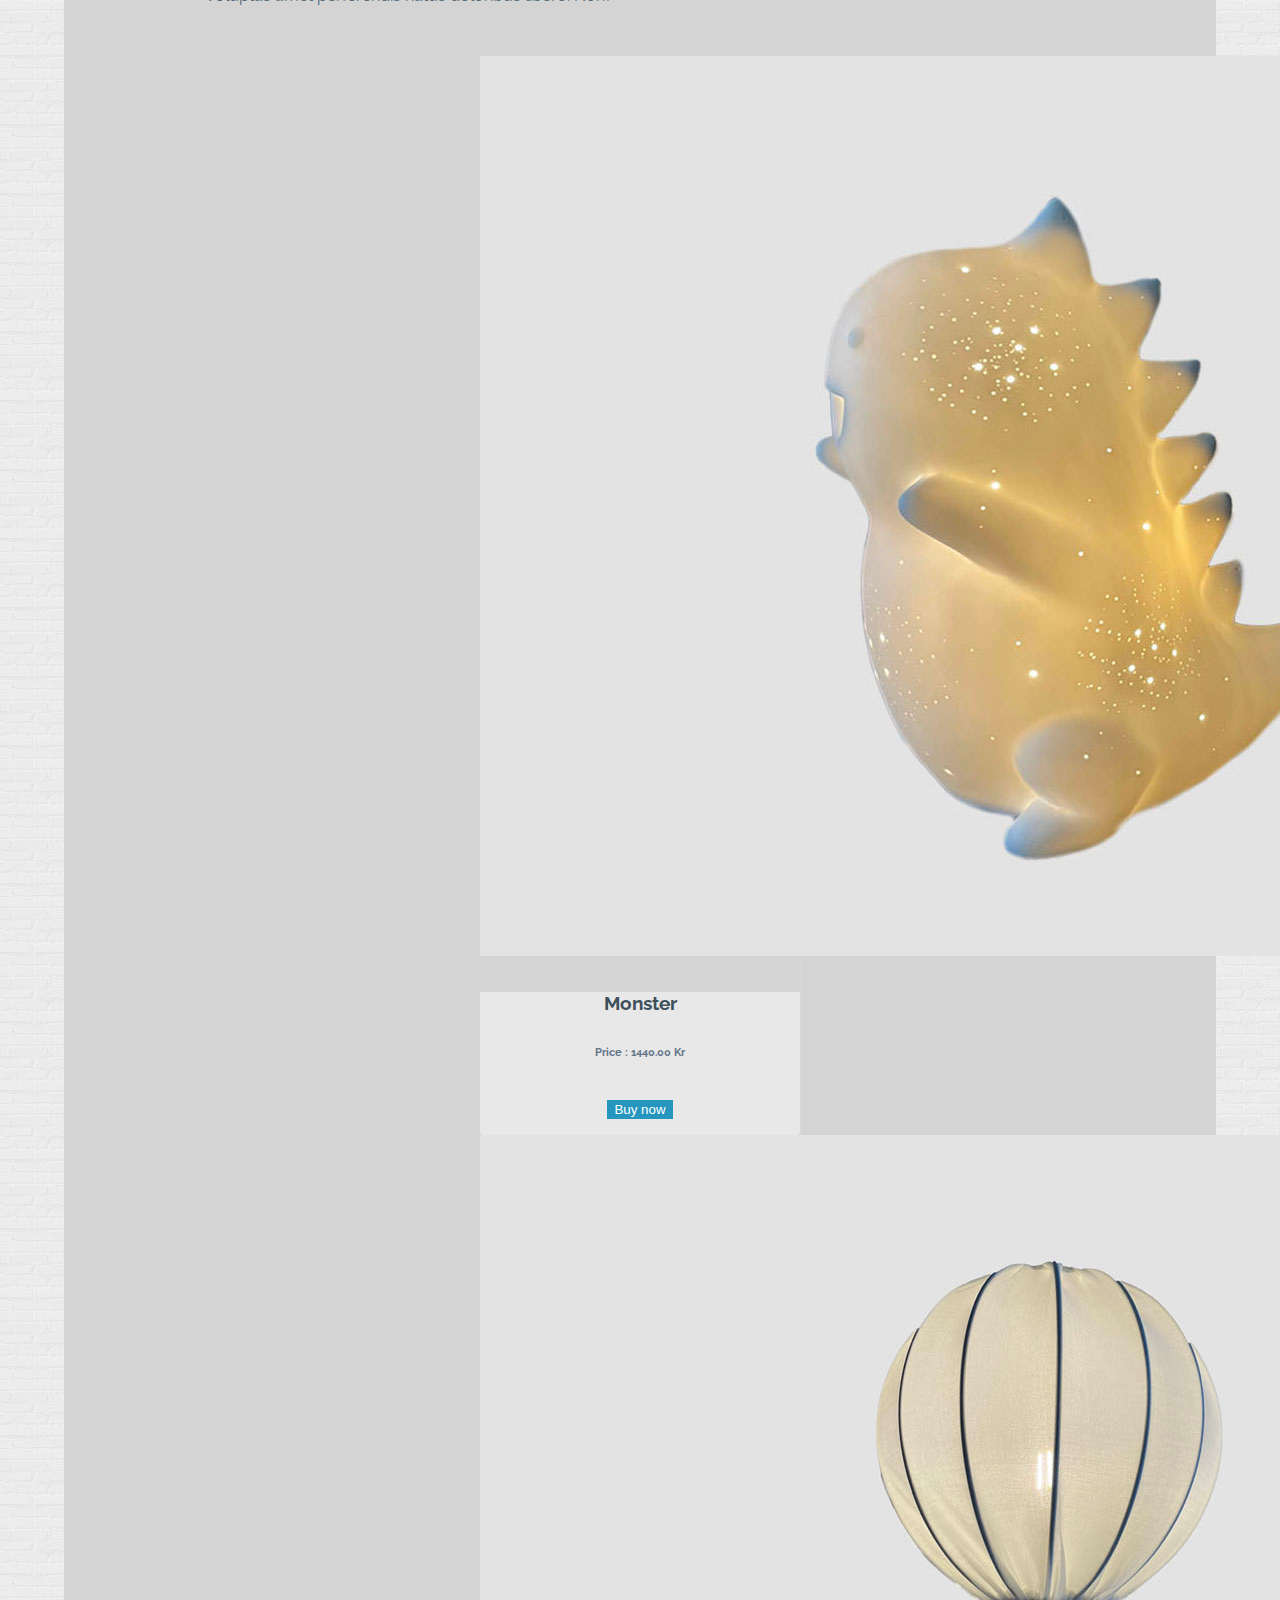
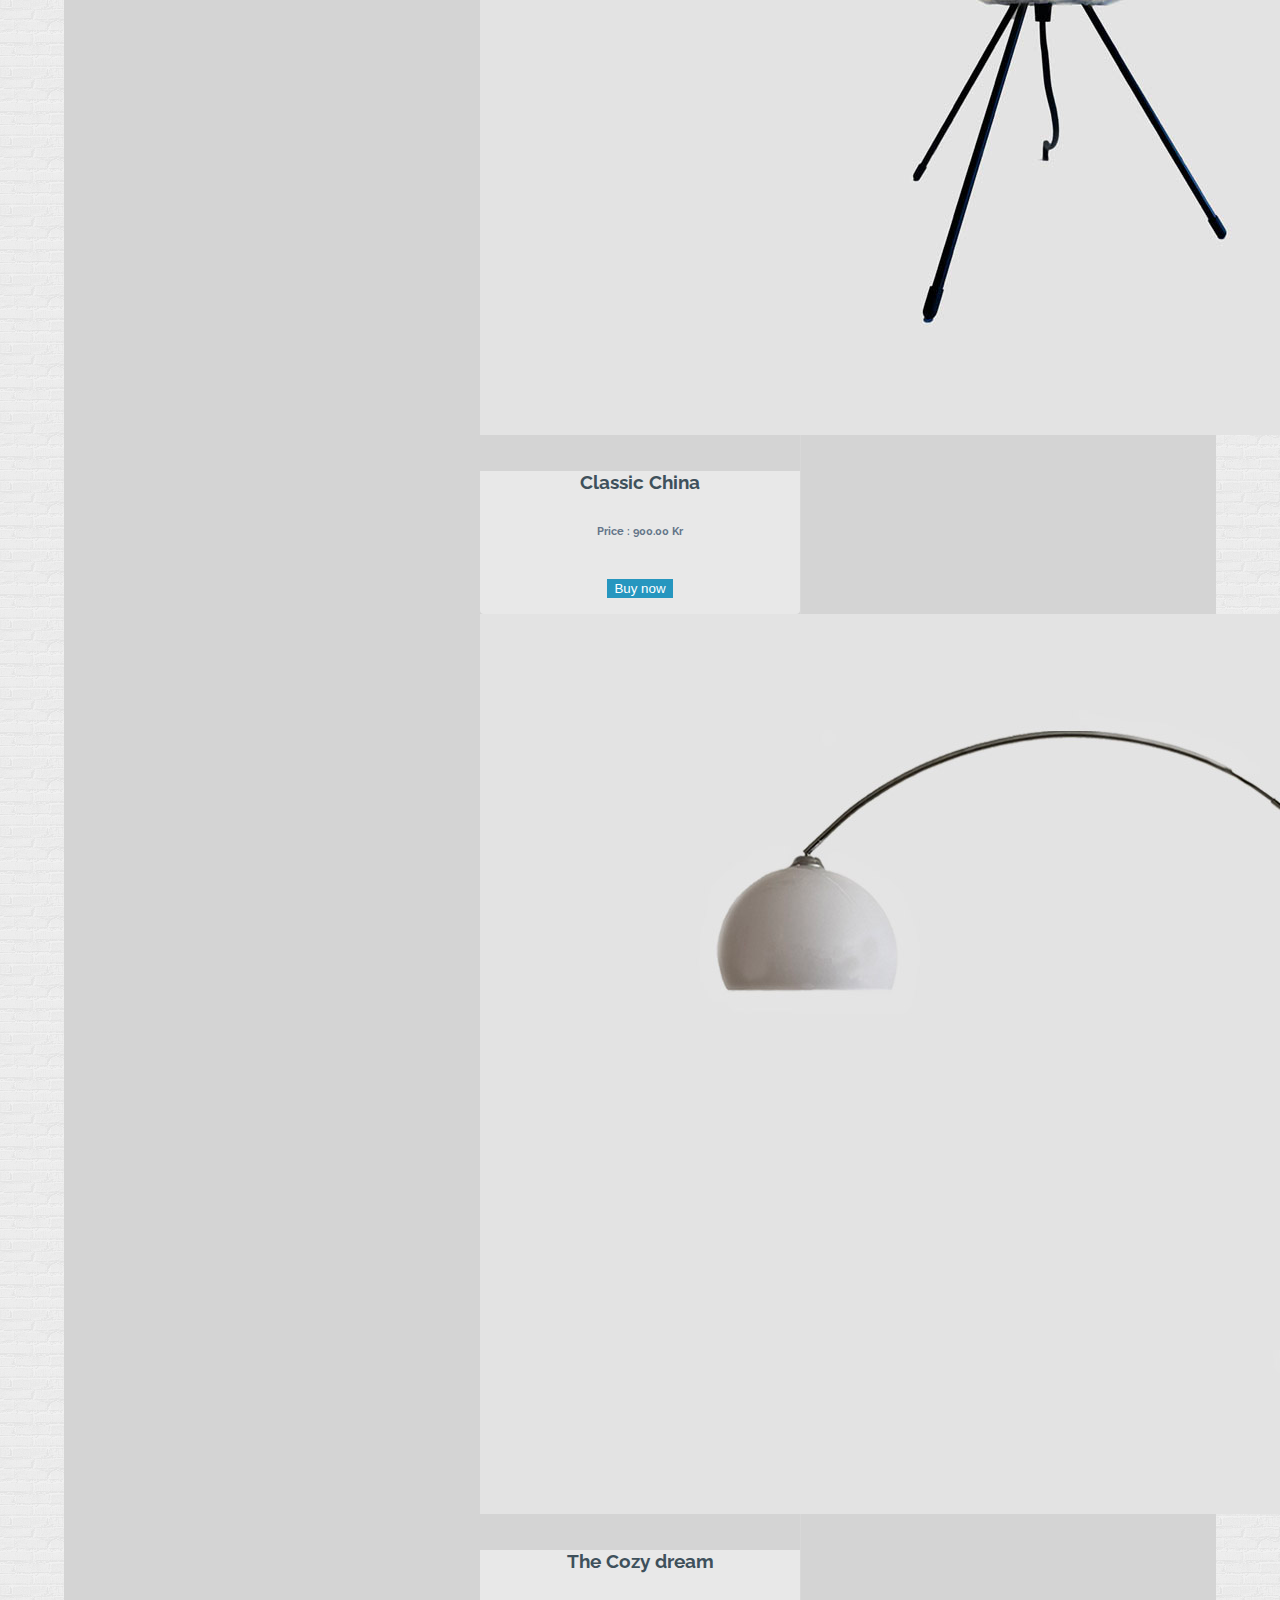
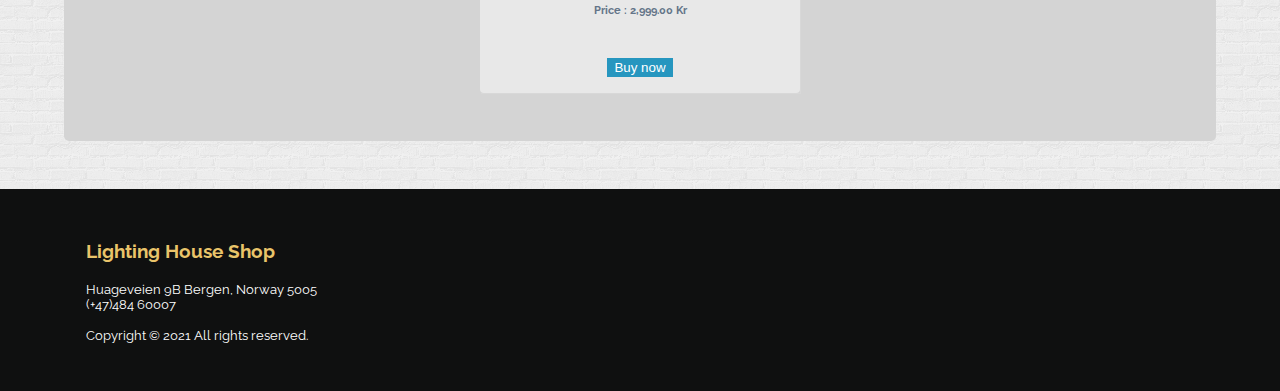
==== commit 1d45231f: "update grids and layout" ====
--- a/products.html
+++ b/products.html
@@ -101,65 +101,99 @@
 			<main>
 				<div class="container">
 					<section class="hero">
-						<div class="hero-content">
-							<h1 class="hero-title">
-								Need a special light for reading?
-							</h1>
-							<h3 class="hero-subtitle">The cozy dream lamp</h3>
-							<button class="btn btn-see-more" href="#">
-								Read More..
-							</button>
-						</div>
-					</section>
-
-					<section class="container-icons">
-						<h6 class="heading-icons">Product categories</h6>
-
-						<div class="grid-container-icons">
-							<div class="grid-icon">
-								<a href="#"
-									><div class="icon-category icon-kid"></div
-								></a>
-							</div>
-
-							<div class="grid-icon">
-								<a href="#">
-									<div class="icon-category icon-table"></div
-								></a>
-							</div>
-
-							<div class="grid-icon">
-								<a href="#"
-									><div class="icon-category icon-read"></div
-								></a>
-							</div>
-
-							<div class="grid-icon">
-								<a href="#"
-									><div
-										class="icon-category icon-ceiling"
-									></div
-								></a>
-							</div>
-
-							<div class="grid-icon">
-								<a href="#">
-									<div
-										class="icon-category icon-chandelier"
-									></div
-								></a>
-							</div>
-
-							<div class="grid-icon">
-								<a href="#"
-									><div
-										class="icon-category icon-outdoor"
-									></div
-								></a>
+						<div class="row">
+							<div class="col">
+								<div class="hero-content">
+									<h1 class="hero-title">
+										Need a special light for reading?
+									</h1>
+									<h3 class="hero-subtitle">
+										The cozy dream lamp
+									</h3>
+									<button class="btn btn-see-more" href="#">
+										Read More..
+									</button>
+								</div>
 							</div>
 						</div>
 					</section>
 
+					<!-- //edit -->
+					<section class="container-icons">
+						<h6 class="heading-icons">Product categories</h6>
+
+						<div class="container-lg">
+							<div class="grid-container-icons">
+								<div class="col-xs-6">
+									<div class="grid-icon">
+										<a href="#"
+											><div
+												class="icon-category icon-kid"
+											></div
+										></a>
+									</div>
+								</div>
+
+								<div class="col-xs-6">
+									<div class="grid-icon">
+										<a href="#">
+											<div
+												class="icon-category icon-table"
+											></div
+										></a>
+									</div>
+								</div>
+
+								<div class="col-xs-6">
+									<div class="grid-icon">
+										<a href="#"
+											><div
+												class="icon-category icon-read"
+											></div
+										></a>
+									</div>
+								</div>
+
+								<div class="col-xs-6">
+									<div class="grid-icon">
+										<a href="#"
+											><div
+												class="
+													icon-category icon-ceiling
+												"
+											></div
+										></a>
+									</div>
+								</div>
+
+								<div class="col-xs-6">
+									<div class="grid-icon">
+										<a href="#">
+											<div
+												class="
+													icon-category
+													icon-chandelier
+												"
+											></div
+										></a>
+									</div>
+								</div>
+
+								<div class="col-xs-6">
+									<div class="grid-icon">
+										<a href="#"
+											><div
+												class="
+													icon-category icon-outdoor
+												"
+											></div
+										></a>
+									</div>
+								</div>
+							</div>
+						</div>
+					</section>
+					<!-- //edit -->
 					<section class="contain-products-page">
 						<h3 class="heading">Our products</h3>
 						<p>
@@ -168,61 +202,103 @@
 							nam sapiente voluptas amet perferendis natus
 							doloribus libero. Non?
 						</p>
-						<div class="grid">
-							<div class="card">
-								<img
-									src="images/products_page/kids_lamp_monster_1200x900.jpg"
-									class="card-img-top"
-									alt="monster kids lamp"
-								/>
-								<div class="icon-favorite"></div>
-								<div class="card-body">
-									<h5 class="card-text">Monster Kid Lamp</h5>
-
-									<h6 class="card-text">
-										Price : 1440.00 Kr
-									</h6>
-									<button href="#" class="btn btn-info">
-										Buy now
-									</button>
-								</div>
-							</div>
-
-							<div class="card">
-								<img
-									src="images/products_page/table_lamp_china_1200x900.jpg"
-									class="card-img-top"
-									alt="Classic China Lamp"
-								/>
-								<div class="icon-favorite"></div>
-								<div class="card-body">
-									<h5 class="card-text">
-										Classic China Lamp
-									</h5>
-									<h6 class="card-text">Price : 900.00 Kr</h6>
-									<button href="#" class="btn btn-info">
-										Buy now
-									</button>
-								</div>
-							</div>
-
-							<div class="card">
-								<img
-									src="images/products_page/reading_lamp_1200x900.jpg"
-									class="card-img-top"
-									alt="Cozy dream reading lamp"
-								/>
-								<div class="icon-favorite"></div>
-								<div class="card-body">
-									<h5 class="card-text">
-										Cozy Dream reading lamp
-									</h5>
-									<h6 class="card-text">
-										Price : 2,999.00 Kr
-									</h6>
-									<button href="#" class="btn btn-info">
-										Buy now
-									</button>
+						<div class="container-lg">
+							<div class="row">
+								<div
+									class="
+										col-xs-12
+										col-sm-6
+										col-md-4
+										col-lg-4
+										col-xl-4
+									"
+								>
+									<div class="card">
+										<img
+											src="images/products_page/kids_lamp_monster_1200x900.jpg"
+											class="card-img-top"
+											alt="monster kids Lamp"
+										/>
+										<div class="icon-favorite"></div>
+										<div class="card-body">
+											<h5 class="card-text">Monster</h5>
+
+											<h6 class="card-text">
+												Price : 1440.00 Kr
+											</h6>
+											<button
+												href="#"
+												class="btn btn-info"
+											>
+												Buy now
+											</button>
+										</div>
+									</div>
+								</div>
+								<div
+									class="
+										col-xs-12
+										col-sm-6
+										col-md-4
+										col-lg-4
+										col-xl-4
+									"
+								>
+									<div class="card">
+										<img
+											src="images/products_page/table_lamp_china_1200x900.jpg"
+											class="card-img-top"
+											alt="Classic China "
+										/>
+										<div class="icon-favorite"></div>
+										<div class="card-body">
+											<h5 class="card-text">
+												Classic China
+											</h5>
+											<h6 class="card-text">
+												Price : 900.00 Kr
+											</h6>
+											<button
+												href="#"
+												class="btn btn-info"
+											>
+												Buy now
+											</button>
+										</div>
+									</div>
+								</div>
+
+								<div
+									class="
+										col-xs-12
+										col-sm-6
+										col-md-4
+										col-lg-4
+										col-xl-4
+									"
+								>
+									<div class="card">
+										<img
+											src="images/products_page/reading_lamp_1200x900.jpg"
+											class="card-img-top"
+											alt="Cozy dream reading lamp"
+										/>
+										<div class="icon-favorite"></div>
+										<div class="card-body">
+											<h5 class="card-text">
+												The Cozy dream
+											</h5>
+											<h6 class="card-text">
+												Price : 2,999.00 Kr
+											</h6>
+											<button
+												href="#"
+												class="btn btn-info"
+											>
+												Buy now
+											</button>
+										</div>
+									</div>
 								</div>
 							</div>
 						</div>
--- a/css/style.css
+++ b/css/style.css
@@ -96,38 +96,34 @@
 	padding-bottom: 3em;
 }
 
-.grid {
-	display: flex;
-	flex-wrap: wrap;
-	flex-shrink: 0;
-	align-items: center;
-	justify-content: center;
-	align-items: center;
-}
-
-.grid-item {
-	width: 10rem;
+.category-item {
+	margin: 1rem;
 	position: relative;
 	display: flex;
 	flex-direction: column;
 	min-width: 0;
 	word-wrap: break-word;
 	border-radius: 0.25rem;
-	margin: 0.5rem;
 	box-shadow: 1px 1px 2px 1px rgba(126, 124, 124, 0.8);
 }
 
 .categories {
+	display: flex;
+	flex-direction: column;
+	justify-content: center;
 	color: white;
 	background-color: rgba(91, 97, 100, 0.9);
 	background-image: url(../images/bg_img/brick-wall.png);
-	margin-top: 1rem;
+	margin-top: 2rem;
 	padding-bottom: 3rem;
 	border-top-right-radius: 5px;
 	border-top-left-radius: 5px;
 }
 
 .container-products {
+	display: flex;
+	flex-direction: column;
+	justify-content: center;
 	background-color: var(--product-bg);
 	border-bottom-right-radius: 5px;
 	border-bottom-left-radius: 5px;
@@ -191,6 +187,15 @@
 }
 
 /* Custom bootstrap */
+
+.container-lg {
+	padding-top: 1rem;
+	padding-bottom: 1rem;
+}
+
+.row {
+	--bs-gutter-x: 0rem;
+}
 
 a.card-text {
 	color: var(--nav-bg);
@@ -284,10 +289,9 @@
 }
 
 .card {
-	width: 18rem;
 	background-color: transparent;
-	margin: 1rem 1.5rem;
 	box-shadow: 1px 1px 0px 0px rgba(255, 255, 255, 0.1);
+	margin-bottom: 2rem;
 }
 
 .card-body {
@@ -317,19 +321,10 @@
 		rgba(0, 0, 0, 0.23) 0px 6px 6px;
 }
 
-@media (max-width: 576px) {
+@media (max-width: 575px) {
 	body {
 		background-color: var(--nav-bg);
 		background-image: none;
-	}
-
-	.container {
-		padding-top: 1rem;
-		padding-bottom: 1rem;
-	}
-
-	.grid-item {
-		width: 13rem;
 	}
 
 	.heading,
@@ -340,10 +335,6 @@
 		padding-bottom: 1rem;
 	}
 
-	.d-block {
-		height: 160px;
-	}
-
 	.carousel-indicators [data-bs-target] {
 		width: 15px;
 		height: 15px;
@@ -372,8 +363,52 @@
 	}
 }
 
+@media (min-width: 576px) {
+	.category-item {
+		width: 14rem;
+		margin: .5rem;
+	}
+
+	.card {
+		width: 14rem;
+		margin: 0.5rem;
+	}
+}
+
+@media (min-width: 768px) {
+	.category-item,
+	.card {
+		width: 13rem;
+		margin: 0.5rem;
+	}
+}
+
 @media (min-width: 992px) {
+	.category-item {
+		width: 15rem;
+	}
+
 	.card {
-		width: 18rem;
-	}
-}
+		width: 16rem;
+		margin: 0 auto;
+	}
+}
+
+@media (min-width: 1200px) {
+	.category-item {
+		width: 9.5rem;
+		margin: 0.5rem;
+	}
+
+	.card {
+		width: 20rem;
+		margin: 0 auto;
+	}
+}
+
+@media (min-width: 1400px) {
+	.category-item {
+		width: 10rem;
+		margin: 1rem;
+	}
+}
--- a/css/products.css
+++ b/css/products.css
@@ -26,10 +26,8 @@
 .hero-content {
 	position: absolute;
 	right: 8%;
+	top: 32%;
 	max-width: 70%;
-	display: flex;
-	flex-direction: column;
-	justify-content: center;
 }
 
 .hero-title {
@@ -39,7 +37,7 @@
 }
 
 .hero-subtitle {
-	color: #d4d4d4;
+	color: #ffffff;
 	font-size: 1.2rem;
 }
 
@@ -85,7 +83,6 @@
 	display: flex;
 	flex-wrap: wrap;
 	flex-shrink: 0;
-	align-items: center;
 	justify-content: center;
 	align-items: center;
 }
@@ -162,30 +159,17 @@
 	.hero::before {
 		background: url(../images/products_page/intro_product_800x400_m.jpg);
 		background-position: left center;
-		filter: contrast(10%);
-		filter: grayscale(50%);
-		filter: saturate(70%);
-	}
-
-	.btn-see-more {
-		color: #000000;
-		border-color: #000000;
-	}
-
-	.hero-content {
-		position: absolute;
-		left: 8%;
-		color: #000000;
+		filter: opacity(75%);
+		filter: hue-rotate(150%);
 	}
 
 	.hero-title {
 		font-size: 1.2rem;
-		color: #000000;
 	}
 
 	.hero-subtitle {
 		font-size: 0.9rem;
-		color: #000000;
+		color: #ffffff;
 	}
 
 	.card {
@@ -196,3 +180,16 @@
 		background-color: white;
 	}
 }
+
+@media screen and (min-width: 577px) and (max-width: 991px) {
+	.hero-content {
+		left: 45%;
+		max-width: 90%;
+	}
+}
+
+@media (min-width: 992px) {
+	.hero-content {
+		right: 5%;
+	}
+}
